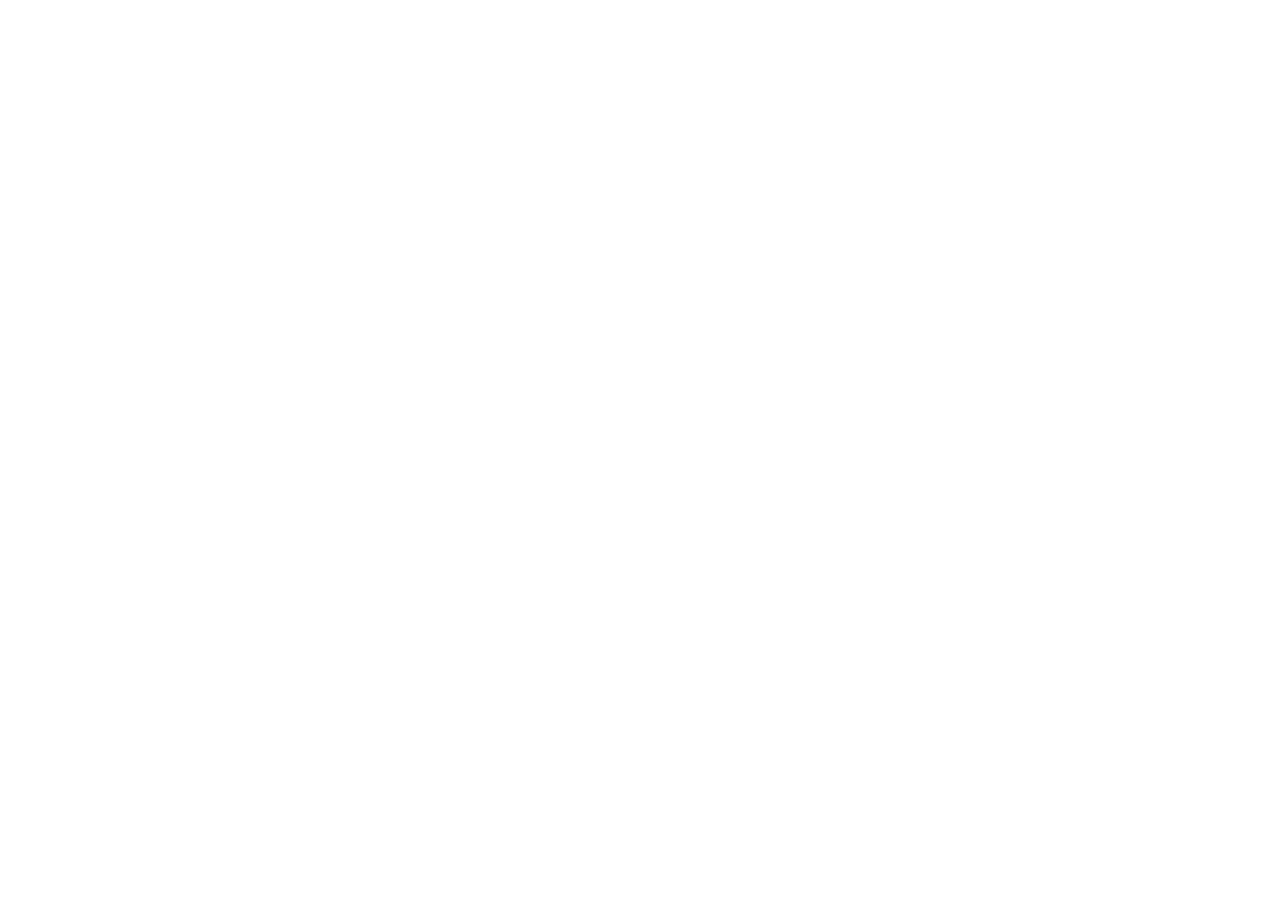
==== index.html @ 8e95334b "initial commit" ====
<!DOCTYPE html>
<html lang="en">
<head>
    <meta charset="UTF-8">
    <meta name="viewport" content="width=device-width, initial-scale=1.0">
    <title>Document</title>
</head>
<body>
    
</body>
</html>
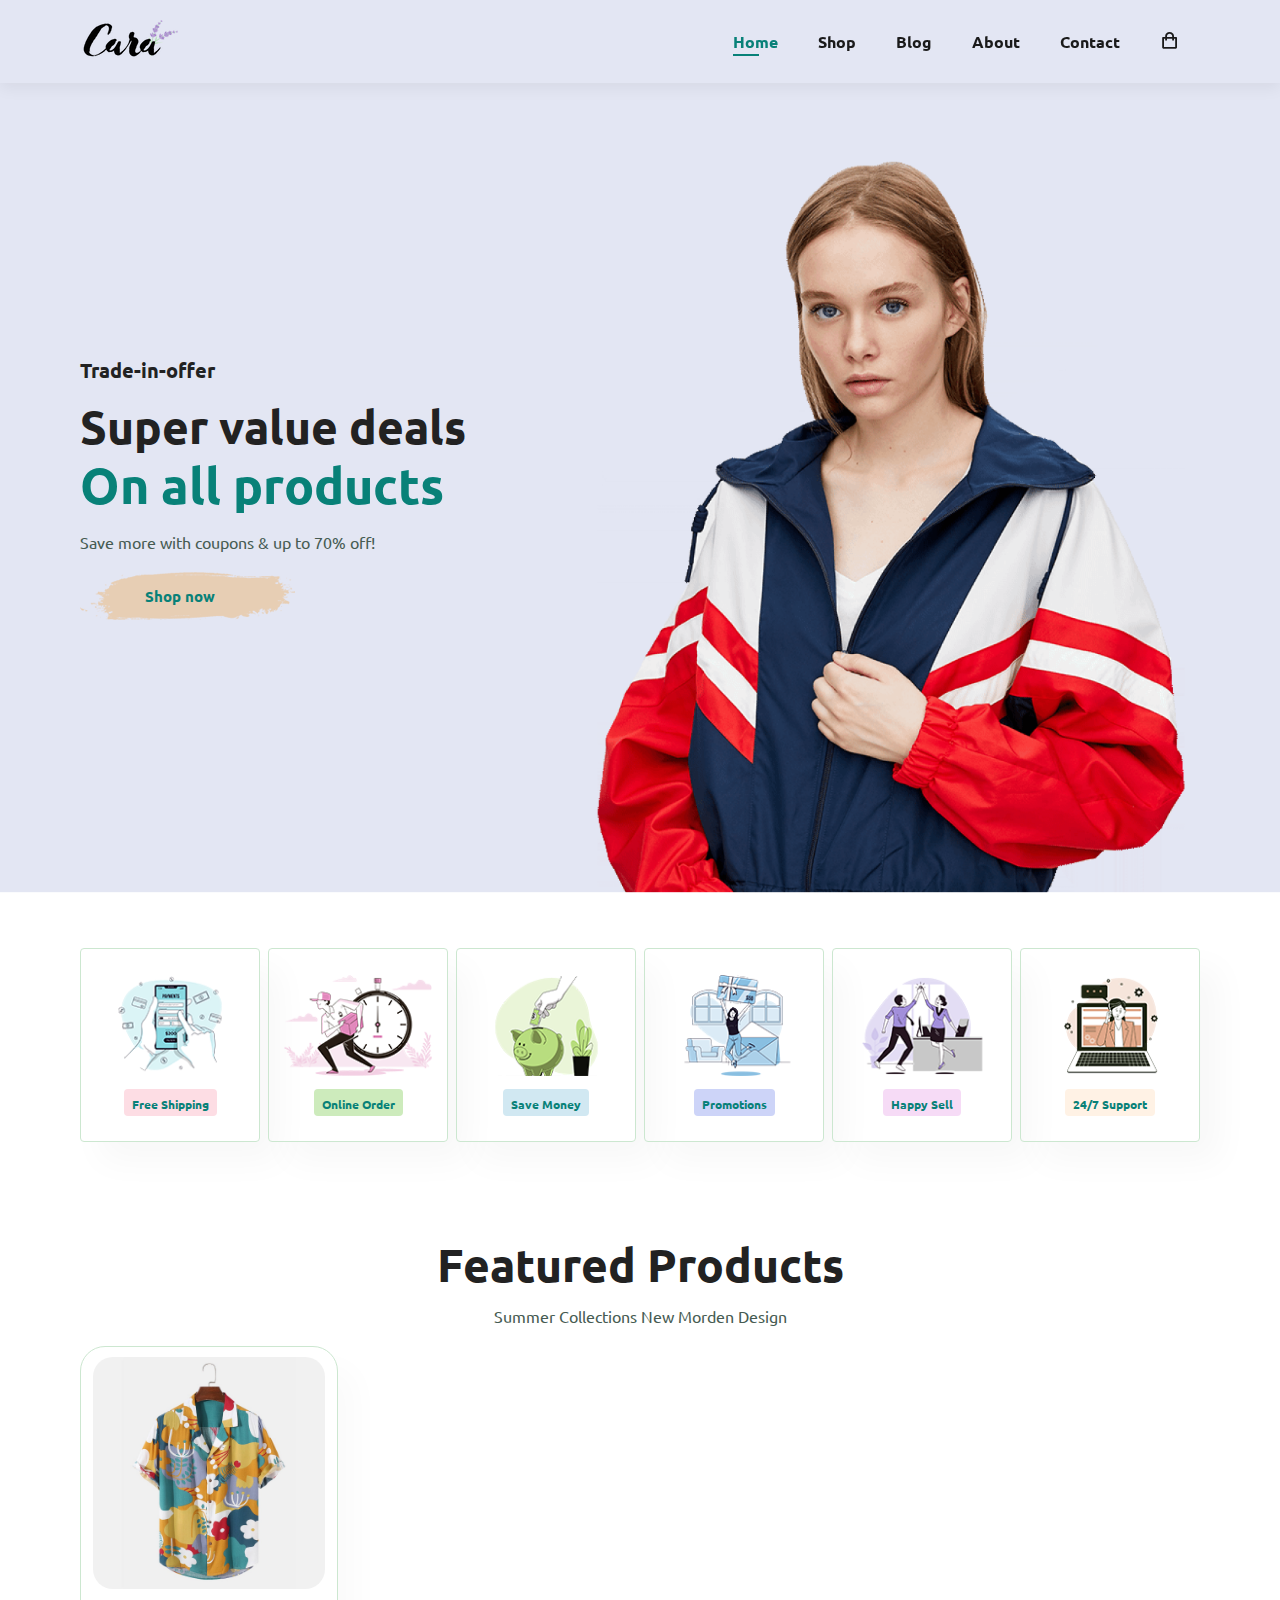
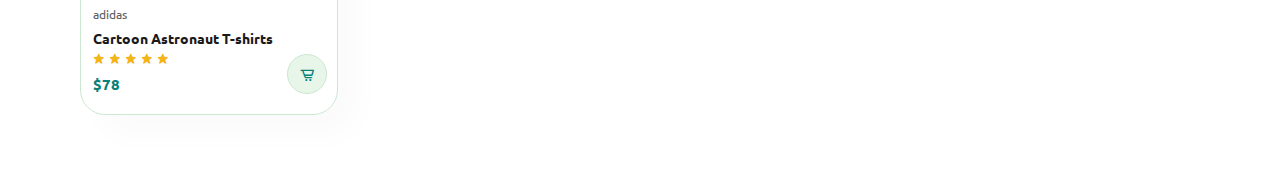
==== commit 7db30378: "new code" ====
--- a/index.html
+++ b/index.html
@@ -2,10 +2,98 @@
 <html lang="en">
 <head>
     <meta charset="UTF-8">
+    <meta http-equiv="X-UA-Compatible" content="IE-edge">
     <meta name="viewport" content="width=device-width, initial-scale=1.0">
-    <title>Document</title>
+    <title>Ecommerce Website</title>
+    <link rel="stylesheet" href="style.css">
+    <link href='https://unpkg.com/boxicons@2.1.4/css/boxicons.min.css' rel='stylesheet'>
+
 </head>
 <body>
+    <!-- ========== Start navbar Section ========== -->
+    <section id="header">
+        <a href="#"><img src="img/logo.png" alt="logo"></a>
+
+        <div>
+            <ul id="navbar">
+                <li><a class="active" href="index.html">Home</a></li>
+                <li><a href="shop.html">Shop</a></li>
+                <li><a href="blog.html">Blog</a></li>
+                <li><a href="about.html">About</a></li>
+                <li><a href="contact.html">Contact</a></li>
+                <li><a href="cart.html"><i class='bx bx-shopping-bag'></i></a></li>
+            </ul>
+        </div>
+    </section>
+    <!-- ========== End navbar Section ========== -->
+
+    <!-- ========== Start hero Section ========== -->
+    <section id="hero">
+        <h4>Trade-in-offer</h4>
+        <h2>Super value deals</h2>
+        <h1>On all products</h1>
+        <p>Save more with coupons & up to 70% off! </p>
+        <button>Shop now</button>
+    </section>
+    <!-- ========== End hero Section ========== -->
+
+    <!-- ========== Start feature Section ========== -->
+    <section id="feature" class="section-p1">
+            <div class="fe-box">
+                <img src="img/features/f1.png" alt="f1">
+                <h6>Free Shipping</h6>
+            </div>
+            <div class="fe-box">
+                <img src="img/features/f2.png" alt="f1">
+                <h6>Online Order</h6>
+            </div>
+            <div class="fe-box">
+                <img src="img/features/f3.png" alt="f1">
+                <h6>Save Money</h6>
+            </div>
+            <div class="fe-box">
+                <img src="img/features/f4.png" alt="f1">
+                <h6>Promotions</h6>
+            </div>
+            <div class="fe-box">
+                <img src="img/features/f5.png" alt="f1">
+                <h6>Happy Sell</h6>
+            </div>
+            <div class="fe-box">
+                <img src="img/features/f6.png" alt="f1">
+                <h6>24/7 Support</h6>
+            </div>
+    </section>
+    <!-- ========== End feature Section ========== -->
     
+    <!-- ========== Start product Section ========== -->
+    <section id="product1" class="section-p1">
+        <h2>Featured Products</h2>
+        <p>Summer Collections New Morden Design</p>
+        <div class="pro-container">
+            <div class="pro">
+                <img src="img/products/f1.jpg" alt="f1">
+                <div class="des">
+                    <span>adidas</span>
+                    <h5>Cartoon Astronaut T-shirts</h5>
+                    <div class="star">
+                        <i class='bx bxs-star' ></i>
+                        <i class='bx bxs-star' ></i>
+                        <i class='bx bxs-star' ></i>
+                        <i class='bx bxs-star' ></i>
+                        <i class='bx bxs-star' ></i>
+                    </div>
+                    <h4>$78</h4>
+                </div>
+                <a href="#"><i class='bx bx-cart-alt cart' ></i></a>
+            </div>
+        </div>
+    </section>
+    <!-- ========== End product Section ========== -->
+    
+    
+    
+    
+    <script src="script.js"></script>
 </body>
 </html>--- a/style.css
+++ b/style.css
@@ -0,0 +1,264 @@
+/* @import url('https://fonts.googleapis.com/css2?family=Inter:ital,opsz,wght@0,14..32,100..900;1,14..32,100..900&family=League+Spartan:wght@100..900&family=Montserrat:ital,wght@0,100..900;1,100..900&family=Poppins:ital,wght@0,100;0,200;0,300;0,400;0,500;0,600;0,700;0,800;0,900;1,100;1,200;1,300;1,400;1,500;1,600;1,700;1,800;1,900&display=swap'); */
+@import url('https://fonts.googleapis.com/css2?family=Inter:ital,opsz,wght@0,14..32,100..900;1,14..32,100..900&family=League+Spartan:wght@100..900&family=Montserrat:ital,wght@0,100..900;1,100..900&family=Poppins:ital,wght@0,100;0,200;0,300;0,400;0,500;0,600;0,700;0,800;0,900;1,100;1,200;1,300;1,400;1,500;1,600;1,700;1,800;1,900&family=Ubuntu:ital,wght@0,300;0,400;0,500;0,700;1,300;1,400;1,500;1,700&display=swap');
+*{
+    margin: 0;
+    padding: 0;
+    box-sizing: border-box;
+    font-family: 'Ubuntu',sans-serif;
+}
+h1{
+    font-size: 50px;
+    line-height: 64px;
+    color: #222;
+}
+h2{
+    font-size: 46px;
+    line-height: 54px;
+    color: #222;
+}
+h4{
+    font-size: 20px;
+    color: #222;
+}
+h6{
+    font-weight: 700;
+    font-size: 12px;
+}
+p{
+    font-size: 16px;
+    color: #465b52;
+    margin: 15px 0 20px 0;
+}
+.section-p1{
+    padding: 40px 80px;
+}
+.section-m1{
+    margin: 40px 0;
+}
+body{
+    width: 100%;
+}
+/***** header Section *****/ 
+#header{
+    display: flex;
+    align-items: center;
+    justify-content: space-between;
+    padding: 20px 80px;
+    background: #E3E6F3;
+    box-shadow: 0 5px 15px rgba(0,0,0,0.06);
+    z-index: 999;
+    position: sticky;
+    top: 0;
+    left: 0;
+}
+#navbar{
+    display: flex;
+    justify-content: center;
+    align-items: center;
+
+}
+#navbar li{
+    list-style: none;
+    padding: 0 20px;
+    position: relative;
+}
+#navbar li a{
+    text-decoration: none;
+    font-size: 16px;
+    font-weight: 600;
+    color: #1a1a1a;
+    transition: 0.3s ease;
+    -webkit-transition: 0.3s ease;
+    -moz-transition: 0.3s ease;
+    -ms-transition: 0.3s ease;
+    -o-transition: 0.3s ease;
+}
+#navbar li a i{
+    font-size: 20px;
+}
+#navbar li a:hover,
+#navbar li a.active {
+    color: #088178;
+}
+#navbar li a.active::after,
+#navbar li a:hover::after {
+    content: "";
+    width: 30%;
+    height: 2px;
+    background: #088178;
+    position: absolute;
+    bottom: -4px;
+    left: 20px;
+
+}
+
+ /***** End header Section *****/
+
+ /***** Home Section *****/ 
+#hero{
+    background-image: url("img/hero4.png");
+    height: 90vh;
+    width: 100%;
+    background-size: cover;
+    background-position: top 25% right 0;
+    padding: 0 80px;
+    display: flex;
+    flex-direction: column;
+    align-items: flex-start;
+    justify-content: center;
+}
+#hero h4{
+    padding-bottom: 15px;
+}
+#hero h1{
+    color: #088178;
+}
+#hero button{
+    background-image:url("img/button.png");
+    background-color: transparent;
+    color: #088178;
+    border: 0;
+    padding: 14px 80px 14px 65px;
+    background-repeat: no-repeat;
+    cursor: pointer;
+    font-weight: 700;
+    font-size: 15px;
+}
+
+#feature{
+    display: flex;
+    align-items: center;
+    justify-content: space-between;
+    flex-wrap: wrap;
+}
+
+#feature .fe-box{
+    width: 180px;
+    text-align: center;
+    padding: 25px 15px;
+    box-shadow: 20px 20px 34px rgba(0, 0, 0, 0.03);
+    border: 1px solid #cce7d0;
+    border-radius: 4px;
+    margin: 15px 0;
+    -webkit-border-radius: 4px;
+    -moz-border-radius: 4px;
+    -ms-border-radius: 4px;
+    -o-border-radius: 4px;
+}
+#feature .fe-box:hover{
+  transform: translateY(-5px);
+  box-shadow: 0 6px 12px rgba(0, 0, 0, 0.2);
+}
+#feature .fe-box img{
+    width: 100%;
+    margin-bottom: 10px;
+}
+#feature .fe-box h6{
+    display: inline-block;
+    padding: 9px 8px 6px 8px ;
+    line-height: 1;
+    border-radius: 4px;
+    color: #088178;
+    background-color: #fddde4;
+    -webkit-border-radius: 4px;
+    -moz-border-radius: 4px;
+    -ms-border-radius: 4px;
+    -o-border-radius: 4px;
+}
+#feature .fe-box:nth-child(2) h6{
+    background-color: #cdebbc;
+}
+#feature .fe-box:nth-child(3) h6{
+    background-color: #d1e8f2;
+}
+#feature .fe-box:nth-child(4) h6{
+    background-color: #cdd4f8;
+}
+#feature .fe-box:nth-child(5) h6{
+    background-color: #f6dbf6;
+}
+#feature .fe-box:nth-child(6) h6{
+    background-color: #fff2e5;
+}
+
+#product1{
+    text-align: center;
+}
+#product1 .pro{
+    width: 23%;
+    min-width: 250px;
+    padding: 10px 12px;
+    border: 1px solid #cce7d0;
+    border-radius: 25px;
+    cursor: pointer;
+    box-shadow: 20px 20px 30px rgba(0, 0, 0, 0.02) ;
+    margin: 15px 0;
+    -webkit-border-radius: 25px;
+    -moz-border-radius: 25px;
+    -ms-border-radius: 25px;
+    -o-border-radius: 25px;
+    transition: 0.2s ease;
+    -webkit-transition: 0.2s ease;
+    -moz-transition: 0.2s ease;
+    -ms-transition: 0.2s ease;
+    -o-transition: 0.2s ease;
+    position: relative;
+}
+#product1 .pro:hover{
+  transform: translateY(-5px);
+  box-shadow: 20px 20px 30px rgba(0, 0, 0, 0.2);
+}
+
+#product1 .pro img{
+    width: 100%;
+    border-radius: 20px;
+    -webkit-border-radius: 20px;
+    -moz-border-radius: 20px;
+    -ms-border-radius: 20px;
+    -o-border-radius: 20px;
+}
+#product1 .pro .des{
+    text-align: start;
+    padding: 10px 0;
+}
+#product1 .pro .des span{
+    color: #606063;
+    font-size: 12px;
+}
+#product1 .pro .des h5{
+    padding-top: 7px;
+    color: #1a1a1a;
+    font-size: 14px;
+}
+#product1 .pro .des i{
+    font-size: 12px;
+    color: rgba(243, 181, 25);
+}
+#product1 .pro .des h4{
+    padding-top: 7px;
+    font-size: 15px;
+    font-weight: 700;
+    color: #088178;
+}
+#product1 .pro .cart {
+    width: 40px;
+    height: 40px;
+    line-height: 40px;
+    border-radius: 50px;
+    background-color: #e8f6ea;
+    font-weight: 500;
+    color: #088178;
+    border: 1px solid #cce7d0;
+    position: absolute;
+    bottom: 20px;
+    right: 10px;
+    -webkit-border-radius: 50px;
+    -moz-border-radius: 50px;
+    -ms-border-radius: 50px;
+    -o-border-radius: 50px;
+}
+
+  /***** End Home Section *****/
+
+
+ 
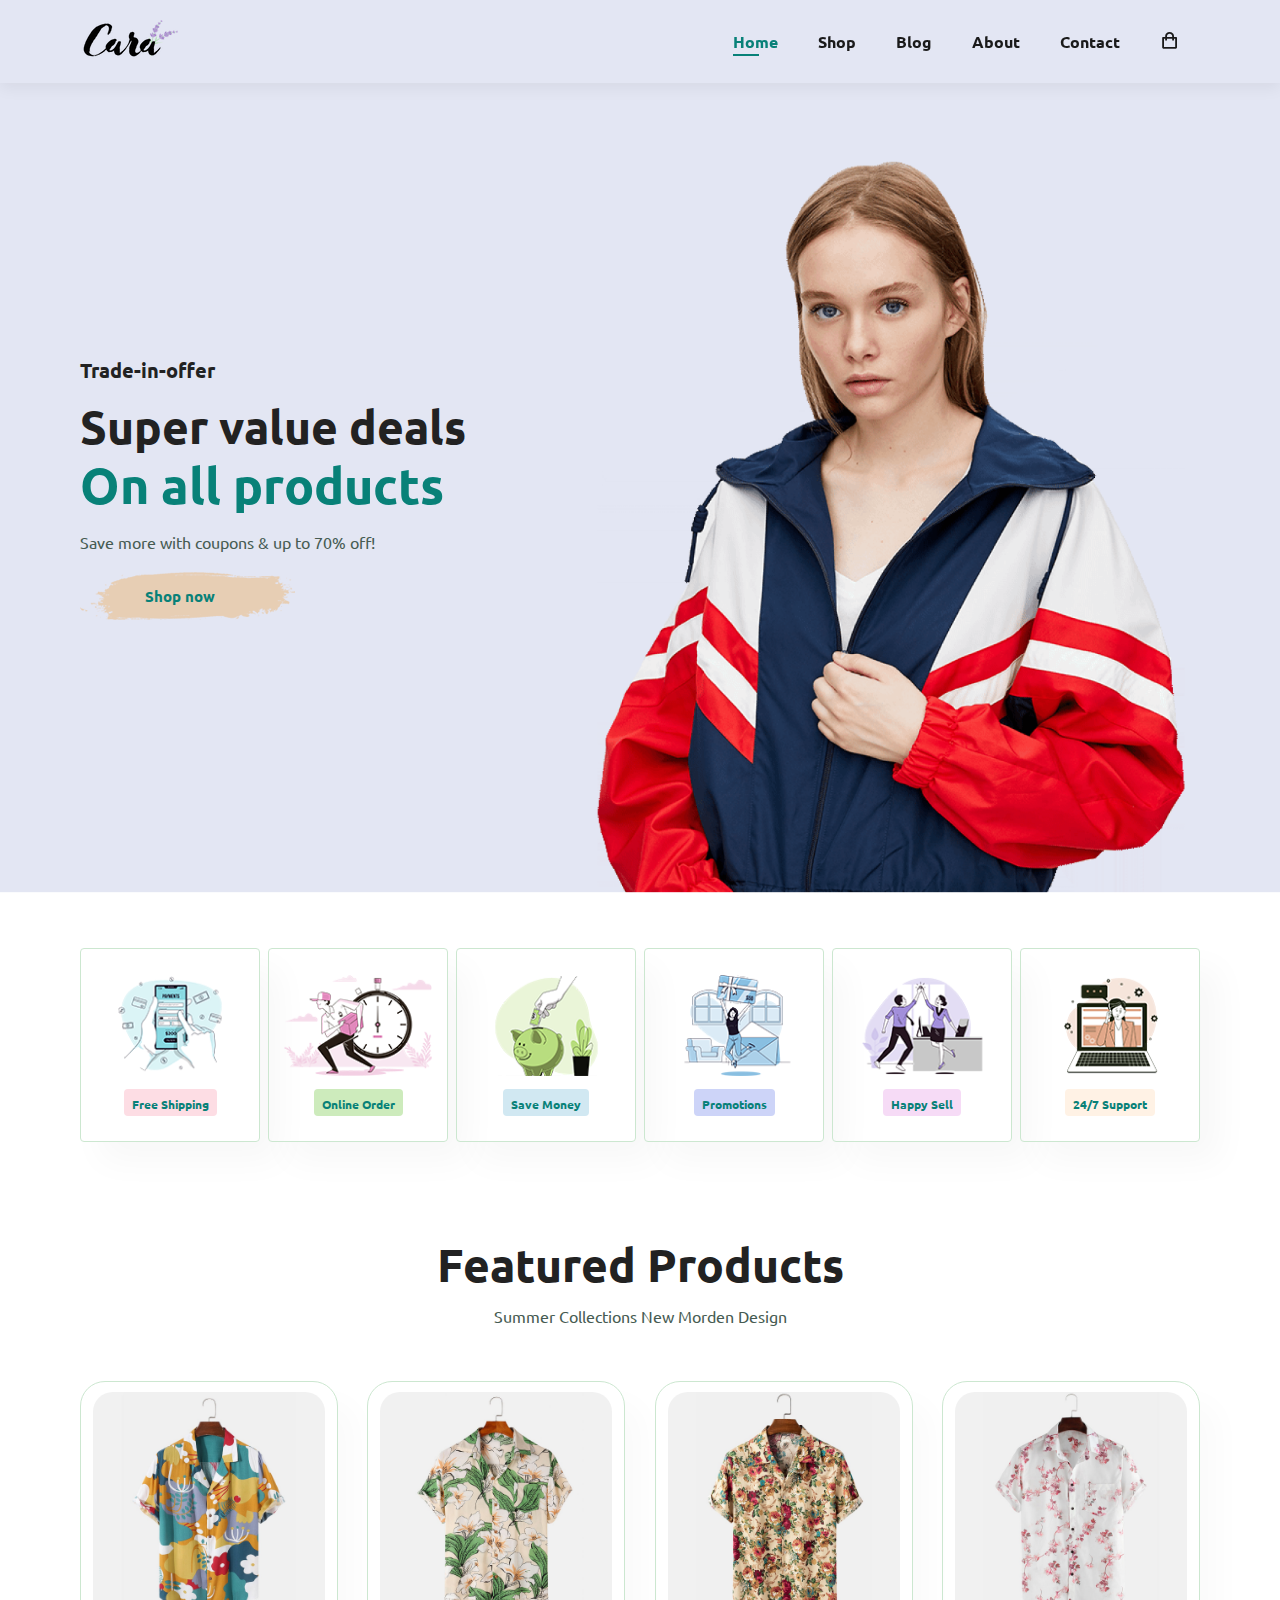
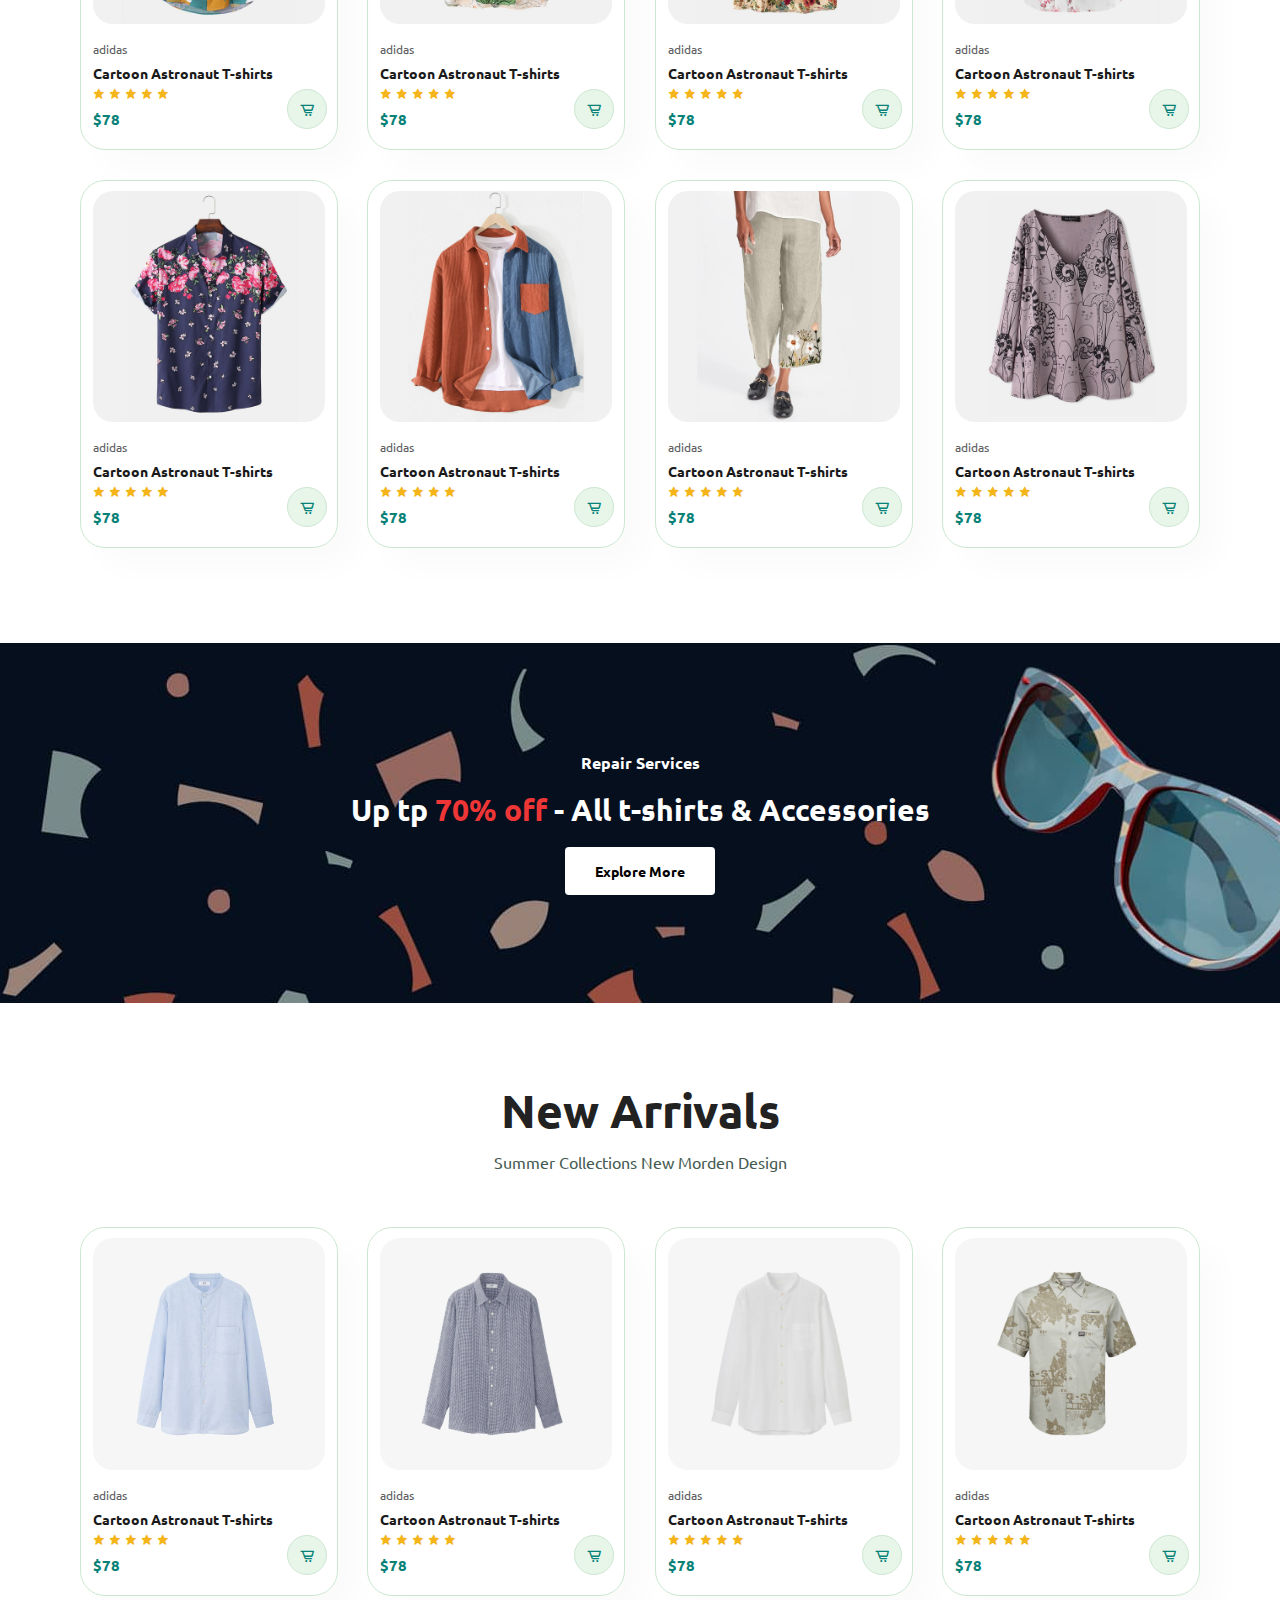
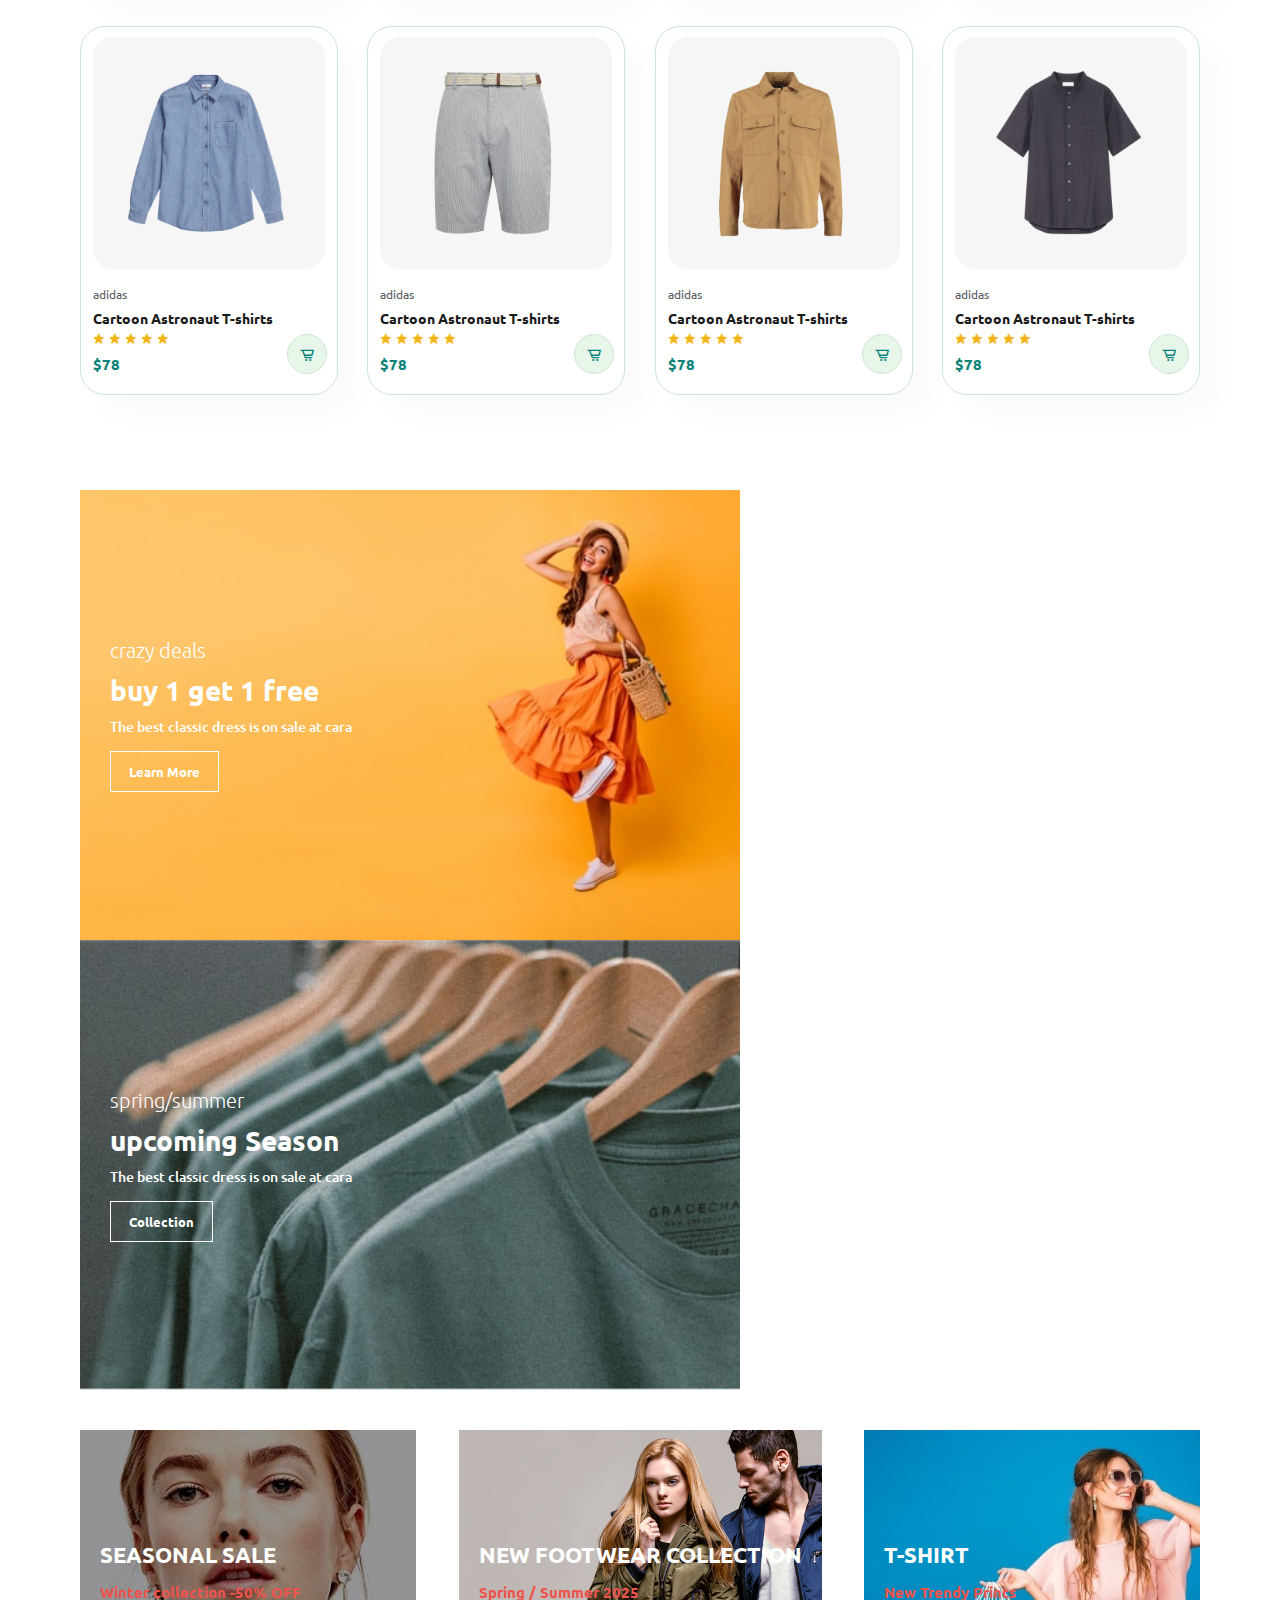
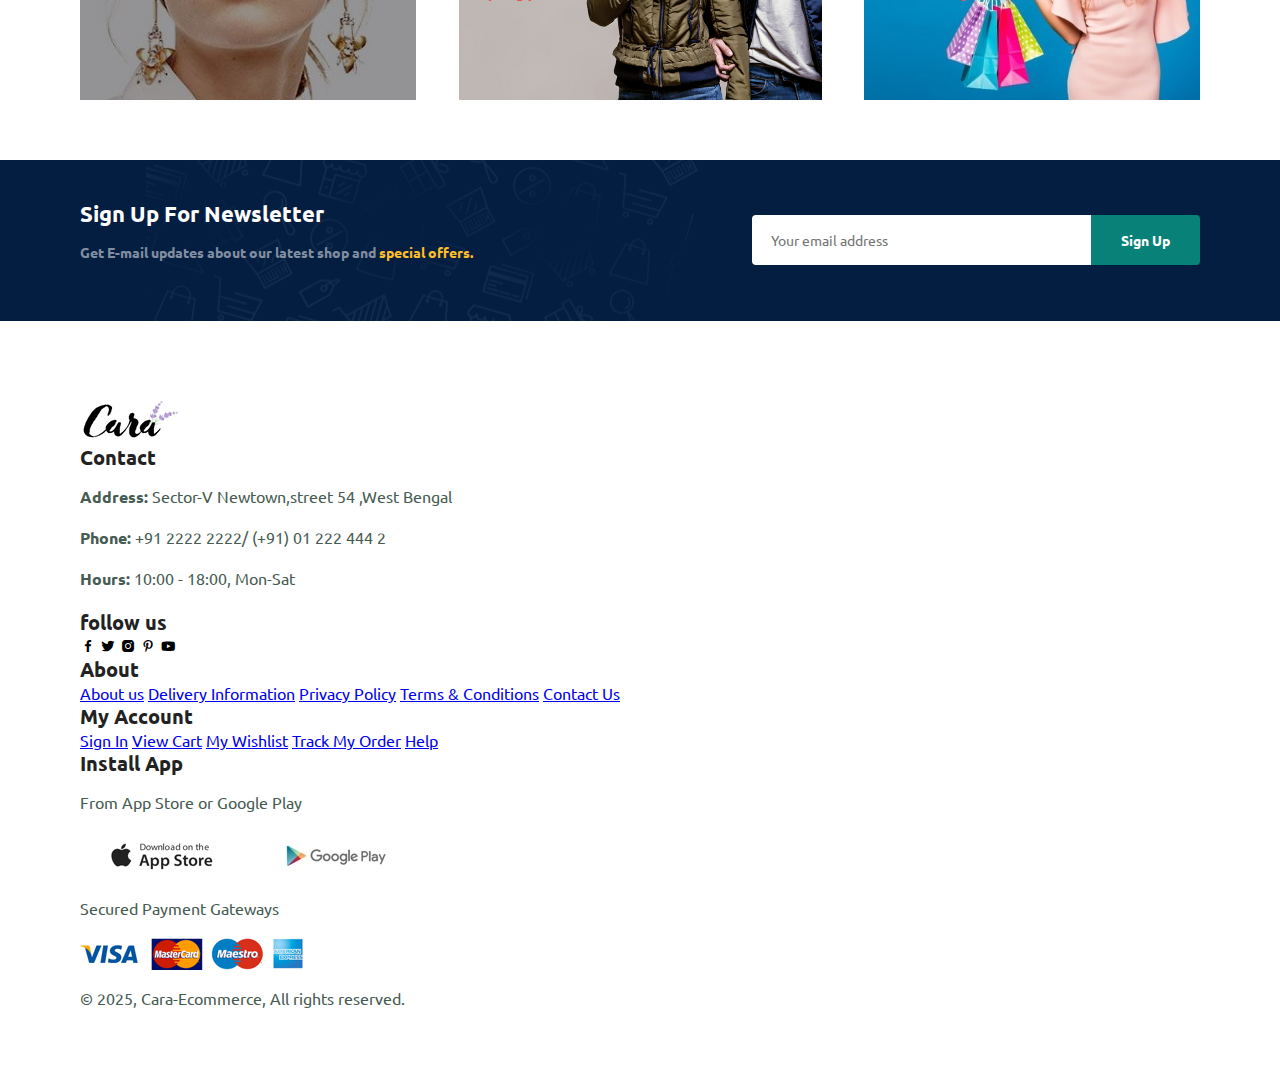
==== commit 67c45d9f: "new code" ====
--- a/index.html
+++ b/index.html
@@ -87,9 +87,388 @@
                 </div>
                 <a href="#"><i class='bx bx-cart-alt cart' ></i></a>
             </div>
+
+            <div class="pro">
+                <img src="img/products/f2.jpg" alt="f1">
+                <div class="des">
+                    <span>adidas</span>
+                    <h5>Cartoon Astronaut T-shirts</h5>
+                    <div class="star">
+                        <i class='bx bxs-star' ></i>
+                        <i class='bx bxs-star' ></i>
+                        <i class='bx bxs-star' ></i>
+                        <i class='bx bxs-star' ></i>
+                        <i class='bx bxs-star' ></i>
+                    </div>
+                    <h4>$78</h4>
+                </div>
+                <a href="#"><i class='bx bx-cart-alt cart' ></i></a>
+            </div>
+
+            <div class="pro">
+                <img src="img/products/f3.jpg" alt="f1">
+                <div class="des">
+                    <span>adidas</span>
+                    <h5>Cartoon Astronaut T-shirts</h5>
+                    <div class="star">
+                        <i class='bx bxs-star' ></i>
+                        <i class='bx bxs-star' ></i>
+                        <i class='bx bxs-star' ></i>
+                        <i class='bx bxs-star' ></i>
+                        <i class='bx bxs-star' ></i>
+                    </div>
+                    <h4>$78</h4>
+                </div>
+                <a href="#"><i class='bx bx-cart-alt cart' ></i></a>
+            </div>
+
+            <div class="pro">
+                <img src="img/products/f4.jpg" alt="f1">
+                <div class="des">
+                    <span>adidas</span>
+                    <h5>Cartoon Astronaut T-shirts</h5>
+                    <div class="star">
+                        <i class='bx bxs-star' ></i>
+                        <i class='bx bxs-star' ></i>
+                        <i class='bx bxs-star' ></i>
+                        <i class='bx bxs-star' ></i>
+                        <i class='bx bxs-star' ></i>
+                    </div>
+                    <h4>$78</h4>
+                </div>
+                <a href="#"><i class='bx bx-cart-alt cart' ></i></a>
+            </div>
+
+            <div class="pro">
+                <img src="img/products/f5.jpg" alt="f1">
+                <div class="des">
+                    <span>adidas</span>
+                    <h5>Cartoon Astronaut T-shirts</h5>
+                    <div class="star">
+                        <i class='bx bxs-star' ></i>
+                        <i class='bx bxs-star' ></i>
+                        <i class='bx bxs-star' ></i>
+                        <i class='bx bxs-star' ></i>
+                        <i class='bx bxs-star' ></i>
+                    </div>
+                    <h4>$78</h4>
+                </div>
+                <a href="#"><i class='bx bx-cart-alt cart' ></i></a>
+            </div>
+
+            <div class="pro">
+                <img src="img/products/f6.jpg" alt="f1">
+                <div class="des">
+                    <span>adidas</span>
+                    <h5>Cartoon Astronaut T-shirts</h5>
+                    <div class="star">
+                        <i class='bx bxs-star' ></i>
+                        <i class='bx bxs-star' ></i>
+                        <i class='bx bxs-star' ></i>
+                        <i class='bx bxs-star' ></i>
+                        <i class='bx bxs-star' ></i>
+                    </div>
+                    <h4>$78</h4>
+                </div>
+                <a href="#"><i class='bx bx-cart-alt cart' ></i></a>
+            </div>
+
+            <div class="pro">
+                <img src="img/products/f7.jpg" alt="f1">
+                <div class="des">
+                    <span>adidas</span>
+                    <h5>Cartoon Astronaut T-shirts</h5>
+                    <div class="star">
+                        <i class='bx bxs-star' ></i>
+                        <i class='bx bxs-star' ></i>
+                        <i class='bx bxs-star' ></i>
+                        <i class='bx bxs-star' ></i>
+                        <i class='bx bxs-star' ></i>
+                    </div>
+                    <h4>$78</h4>
+                </div>
+                <a href="#"><i class='bx bx-cart-alt cart' ></i></a>
+            </div>
+
+            <div class="pro">
+                <img src="img/products/f8.jpg" alt="f1">
+                <div class="des">
+                    <span>adidas</span>
+                    <h5>Cartoon Astronaut T-shirts</h5>
+                    <div class="star">
+                        <i class='bx bxs-star' ></i>
+                        <i class='bx bxs-star' ></i>
+                        <i class='bx bxs-star' ></i>
+                        <i class='bx bxs-star' ></i>
+                        <i class='bx bxs-star' ></i>
+                    </div>
+                    <h4>$78</h4>
+                </div>
+                <a href="#"><i class='bx bx-cart-alt cart' ></i></a>
+            </div>
         </div>
     </section>
     <!-- ========== End product Section ========== -->
+
+    <!-- ========== Start Banner Section ========== -->
+     <section id="banner" class="section-m1">
+        <h4>Repair Services</h4>
+        <h2>Up tp <span>70% off</span> - All t-shirts & Accessories</h2>
+        <button class="normal">Explore More</button>
+     </section>
+    <!-- ========== End Banner Section ========== -->
+
+    <!-- ========== Start  otherproduct Section ========== -->
+    <section id="product1" class="section-p1">
+        <h2>New Arrivals</h2>
+        <p>Summer Collections New Morden Design</p>
+        <div class="pro-container">
+            <div class="pro">
+                <img src="img/products/n1.jpg" alt="f1">
+                <div class="des">
+                    <span>adidas</span>
+                    <h5>Cartoon Astronaut T-shirts</h5>
+                    <div class="star">
+                        <i class='bx bxs-star' ></i>
+                        <i class='bx bxs-star' ></i>
+                        <i class='bx bxs-star' ></i>
+                        <i class='bx bxs-star' ></i>
+                        <i class='bx bxs-star' ></i>
+                    </div>
+                    <h4>$78</h4>
+                </div>
+                <a href="#"><i class='bx bx-cart-alt cart' ></i></a>
+            </div>
+
+            <div class="pro">
+                <img src="img/products/n2.jpg" alt="f1">
+                <div class="des">
+                    <span>adidas</span>
+                    <h5>Cartoon Astronaut T-shirts</h5>
+                    <div class="star">
+                        <i class='bx bxs-star' ></i>
+                        <i class='bx bxs-star' ></i>
+                        <i class='bx bxs-star' ></i>
+                        <i class='bx bxs-star' ></i>
+                        <i class='bx bxs-star' ></i>
+                    </div>
+                    <h4>$78</h4>
+                </div>
+                <a href="#"><i class='bx bx-cart-alt cart' ></i></a>
+            </div>
+
+            <div class="pro">
+                <img src="img/products/n3.jpg" alt="f1">
+                <div class="des">
+                    <span>adidas</span>
+                    <h5>Cartoon Astronaut T-shirts</h5>
+                    <div class="star">
+                        <i class='bx bxs-star' ></i>
+                        <i class='bx bxs-star' ></i>
+                        <i class='bx bxs-star' ></i>
+                        <i class='bx bxs-star' ></i>
+                        <i class='bx bxs-star' ></i>
+                    </div>
+                    <h4>$78</h4>
+                </div>
+                <a href="#"><i class='bx bx-cart-alt cart' ></i></a>
+            </div>
+
+            <div class="pro">
+                <img src="img/products/n4.jpg" alt="f1">
+                <div class="des">
+                    <span>adidas</span>
+                    <h5>Cartoon Astronaut T-shirts</h5>
+                    <div class="star">
+                        <i class='bx bxs-star' ></i>
+                        <i class='bx bxs-star' ></i>
+                        <i class='bx bxs-star' ></i>
+                        <i class='bx bxs-star' ></i>
+                        <i class='bx bxs-star' ></i>
+                    </div>
+                    <h4>$78</h4>
+                </div>
+                <a href="#"><i class='bx bx-cart-alt cart' ></i></a>
+            </div>
+
+            <div class="pro">
+                <img src="img/products/n5.jpg" alt="f1">
+                <div class="des">
+                    <span>adidas</span>
+                    <h5>Cartoon Astronaut T-shirts</h5>
+                    <div class="star">
+                        <i class='bx bxs-star' ></i>
+                        <i class='bx bxs-star' ></i>
+                        <i class='bx bxs-star' ></i>
+                        <i class='bx bxs-star' ></i>
+                        <i class='bx bxs-star' ></i>
+                    </div>
+                    <h4>$78</h4>
+                </div>
+                <a href="#"><i class='bx bx-cart-alt cart' ></i></a>
+            </div>
+
+            <div class="pro">
+                <img src="img/products/n6.jpg" alt="f1">
+                <div class="des">
+                    <span>adidas</span>
+                    <h5>Cartoon Astronaut T-shirts</h5>
+                    <div class="star">
+                        <i class='bx bxs-star' ></i>
+                        <i class='bx bxs-star' ></i>
+                        <i class='bx bxs-star' ></i>
+                        <i class='bx bxs-star' ></i>
+                        <i class='bx bxs-star' ></i>
+                    </div>
+                    <h4>$78</h4>
+                </div>
+                <a href="#"><i class='bx bx-cart-alt cart' ></i></a>
+            </div>
+
+            <div class="pro">
+                <img src="img/products/n7.jpg" alt="f1">
+                <div class="des">
+                    <span>adidas</span>
+                    <h5>Cartoon Astronaut T-shirts</h5>
+                    <div class="star">
+                        <i class='bx bxs-star' ></i>
+                        <i class='bx bxs-star' ></i>
+                        <i class='bx bxs-star' ></i>
+                        <i class='bx bxs-star' ></i>
+                        <i class='bx bxs-star' ></i>
+                    </div>
+                    <h4>$78</h4>
+                </div>
+                <a href="#"><i class='bx bx-cart-alt cart' ></i></a>
+            </div>
+
+            <div class="pro">
+                <img src="img/products/n8.jpg" alt="f1">
+                <div class="des">
+                    <span>adidas</span>
+                    <h5>Cartoon Astronaut T-shirts</h5>
+                    <div class="star">
+                        <i class='bx bxs-star' ></i>
+                        <i class='bx bxs-star' ></i>
+                        <i class='bx bxs-star' ></i>
+                        <i class='bx bxs-star' ></i>
+                        <i class='bx bxs-star' ></i>
+                    </div>
+                    <h4>$78</h4>
+                </div>
+                <a href="#"><i class='bx bx-cart-alt cart' ></i></a>
+            </div>
+        </div>
+    </section>
+    <!-- ========== End  otherproduct Section ========== -->
+
+    <!-- ========== Start second banner Section ========== -->
+    <section id="sm-banner" class="section-p1">
+        <div class="banner-box">
+            <h4>crazy deals</h4>
+            <h2>buy 1 get 1 free</h2>
+            <span>The best classic dress is on sale at cara</span>
+            <button class="white">Learn More</button>
+        </div>
+        <div class="banner-box banner-box2">
+            <h4>spring/summer</h4>
+            <h2>upcoming Season</h2>
+            <span>The best classic dress is on sale at cara</span>
+            <button class="white">Collection</button>
+        </div>
+    </section>
+    <!-- ========== End second banner Section ========== -->
+
+    <!-- ========== Start bannernext Section ========== -->
+    <section id="banner3">
+        <div class="banner-box">
+            <h2>SEASONAL SALE</h2>
+            <h3>Winter collection -50% OFF</h3>
+        </div>
+        <div class="banner-box banner-box2">
+            <h2>NEW FOOTWEAR COLLECTION</h2>
+            <h3>Spring / Summer 2025</h3>
+        </div>
+        <div class="banner-box banner-box3">
+            <h2>T-SHIRT</h2>
+            <h3>New Trendy Prints</h3>
+        </div>
+    </section>
+    <!-- ========== End bannernext Section ========== -->
+
+    <!-- ========== Start newsletter Section ========== -->
+    <section id="newsletter" class="section-p1 section-m1">
+        <div class="newstext">
+            <h4>Sign Up For Newsletter</h4>
+            <p>Get E-mail updates about our latest shop and <span>special offers.</span></p>
+        </div>
+        <div class="form">
+            <input type="text" placeholder="Your email address">
+            <button class="normal">Sign Up</button>
+        </div>
+    </section>
+    <!-- ========== End newsletter Section ========== -->
+
+    <!-- ========== Start footer Section ========== -->
+    <footer class="section-p1">
+        <div class="col">
+            <img src="img/logo.png" alt="logo">
+            <h4>Contact</h4>
+            <p><strong>Address:</strong> Sector-V Newtown,street 54 ,West Bengal</p>
+            <p><strong>Phone:</strong> +91 2222 2222/ (+91) 01 222 444 2</p>
+            <p><strong>Hours:</strong> 10:00 - 18:00, Mon-Sat</p>
+            <div class="follow">
+                <h4>follow us</h4>
+                <div class="icon">
+                    <i class='bx bxl-facebook'></i>
+                    <i class='bx bxl-twitter'></i>
+                    <i class='bx bxl-instagram-alt'></i>
+                    <i class='bx bxl-pinterest-alt'></i>
+                    <i class='bx bxl-youtube'></i>
+                </div>
+            </div>
+        </div>
+
+        <div class="col">
+            <h4>About</h4>
+            <a href="#">About us</a>
+            <a href="#">Delivery Information</a>
+            <a href="#">Privacy Policy</a>
+            <a href="#">Terms & Conditions</a>
+            <a href="#">Contact Us</a>
+        </div>
+
+        <div class="col">
+            <h4>My Account</h4>
+            <a href="#">Sign In</a>
+            <a href="#">View Cart</a>
+            <a href="#">My Wishlist</a>
+            <a href="#">Track My Order</a>
+            <a href="#">Help</a>
+        </div>
+
+        <div class="col install">
+            <h4>Install App</h4>
+            <p>From App Store or Google Play</p>
+            <div class="row">
+                <img src="img/pay/app.jpg" alt="playstore">
+                <img src="img/pay/play.jpg" alt="playstore">
+            </div>
+            <p>Secured Payment Gateways</p>
+            <img src="img/pay/pay.png" alt="pay">
+        </div>
+        <div class="copyright">
+            <p>&copy; 2025, Cara-Ecommerce, All rights reserved.</p>
+        </div>
+    </footer>
+    <!-- ========== End footer Section ========== -->
+    
+    
+    
+    
+    
+    
+
     
     
     
--- a/style.css
+++ b/style.css
@@ -34,6 +34,41 @@
 }
 .section-m1{
     margin: 40px 0;
+}
+button.normal{
+    font-size: 14px;
+    font-weight: 600;
+    padding: 15px 30px;
+    color: #000;
+    background-color: #fff;
+    border-radius: 4px;
+    cursor: pointer;
+    border: none;
+    outline: none;
+    transition: 0.2s;
+    -webkit-border-radius: 4px;
+    -moz-border-radius: 4px;
+    -ms-border-radius: 4px;
+    -o-border-radius: 4px;
+    -webkit-transition: 0.2s;
+    -moz-transition: 0.2s;
+    -ms-transition: 0.2s;
+    -o-transition: 0.2s;
+}
+button.white{
+    font-size: 13px;
+    font-weight: 600;
+    padding: 11px 18px;
+    color: #fff;
+    background-color: transparent;;
+    cursor: pointer;
+    border: 1px solid #fff;
+    outline: none;
+    transition: 0.2s;
+    -webkit-transition: 0.2s;
+    -moz-transition: 0.2s;
+    -ms-transition: 0.2s;
+    -o-transition: 0.2s;
 }
 body{
     width: 100%;
@@ -183,6 +218,13 @@
 
 #product1{
     text-align: center;
+}
+#product1 .pro-container{
+    display: flex;
+    justify-content: space-between;
+    padding-top: 20px;
+    flex-wrap: wrap;
+    align-items: center;
 }
 #product1 .pro{
     width: 23%;
@@ -258,6 +300,159 @@
     -o-border-radius: 50px;
 }
 
+#banner{
+    display: flex;
+    flex-direction: column;
+    justify-content: center;
+    align-items: center;
+    text-align: center;
+    background-image: url("img/banner/b2.jpg");
+    width: 100%;
+    height: 40vh;
+    background-size: cover;
+    background-position: center;
+}
+#banner h4{
+    color: #fff;
+    font-size: 16px;
+}
+#banner h2{
+    color: #fff;
+    font-size: 30px;
+    padding: 10px 0;
+}
+#banner h2 span{
+    color: #ef3636;
+}
+#banner button:hover{
+    background-color: #088178;
+    columns: #fff;
+}
+#sm-banner{
+    display: flex;
+    justify-content: space-between;
+    flex-wrap: wrap;
+}
+#sm-banner .banner-box{
+    display: flex;
+    flex-direction: column;
+    justify-content: center;
+    align-items: flex-start;
+    background-image: url("img/banner/b17.jpg");
+    min-width: 660px;
+    height: 50vh;
+    background-size: cover;
+    background-position: center;
+    padding: 30px;
+}
+#sm-banner .banner-box2{
+    background-image: url("img/banner/b10.jpg");
+}
+#sm-banner h4{
+    color: #fff;
+    font-size: 20px;
+    font-weight: 300;
+}
+#sm-banner h2{
+    color: #fff;
+    font-size: 28px;
+    font-weight: 800;
+}
+#sm-banner span{
+    color: #fff;
+    font-size: 14px;
+    font-weight: 500;
+    padding-bottom: 15px;
+}
+#sm-banner .banner-box:hover button{
+    background: #088178;
+    border: 1px solid #088178;
+}
+#banner3{
+    display: flex;
+    justify-content: space-between;
+    flex-wrap: wrap;
+    padding: 0 80px;
+}
+#banner3 .banner-box{
+    display: flex;
+    flex-direction: column;
+    justify-content: center;
+    align-items: flex-start;
+    background-image: url("img/banner/b7.jpg");
+    min-width: 30%;
+    height: 30vh;
+    background-size: cover;
+    background-position: center;
+    padding: 20px;
+    margin-bottom: 20px;
+}
+#banner3 .banner-box2{
+    background-image: url("img/banner/b4.jpg");
+}
+#banner3 .banner-box3{
+    background-image: url("img/banner/b18.jpg");
+}
+#banner3 h2{
+    color: #fff;
+    font-weight: 900;
+    font-size: 22px;
+}
+#banner3 h3{
+    color: #ec544e;
+    font-weight: 800;
+    font-size: 15px;
+}
+
+#newsletter{
+    display: flex;
+    justify-content: space-between;
+    flex-wrap: wrap;
+    align-items: center;
+    background-image: url("img/banner/b14.png");
+    background-repeat: no-repeat;
+    background-position: 20% 30%;
+    background-color: #041e42;
+}
+#newsletter h4{
+    font-size: 22px;
+    font-weight: 700;
+    color: #fff;
+}
+#newsletter p{
+    font-size: 14px;
+    font-weight: 600;
+    color: #818ea0;
+}
+#newsletter p span{
+    color: #ffbd27;
+}
+#newsletter .form{
+    display: flex;
+    width: 40%;
+}
+#newsletter input{
+    height: 3.125rem;
+    padding: 0 1.25em;
+    font-size: 14px;
+    width: 100%;
+    border: 1px solid transparent;
+    border-radius: 4px;
+    -webkit-border-radius: 4px;
+    -moz-border-radius: 4px;
+    -ms-border-radius: 4px;
+    -o-border-radius: 4px;
+    outline: none;
+    border-top-right-radius: 0;
+    border-bottom-right-radius: 0;
+}
+#newsletter button{
+    background-color: #088178;
+    color: #fff;
+    white-space: nowrap;
+    border-top-left-radius: 0;
+    border-bottom-left-radius: 0;
+}
   /***** End Home Section *****/
 
 
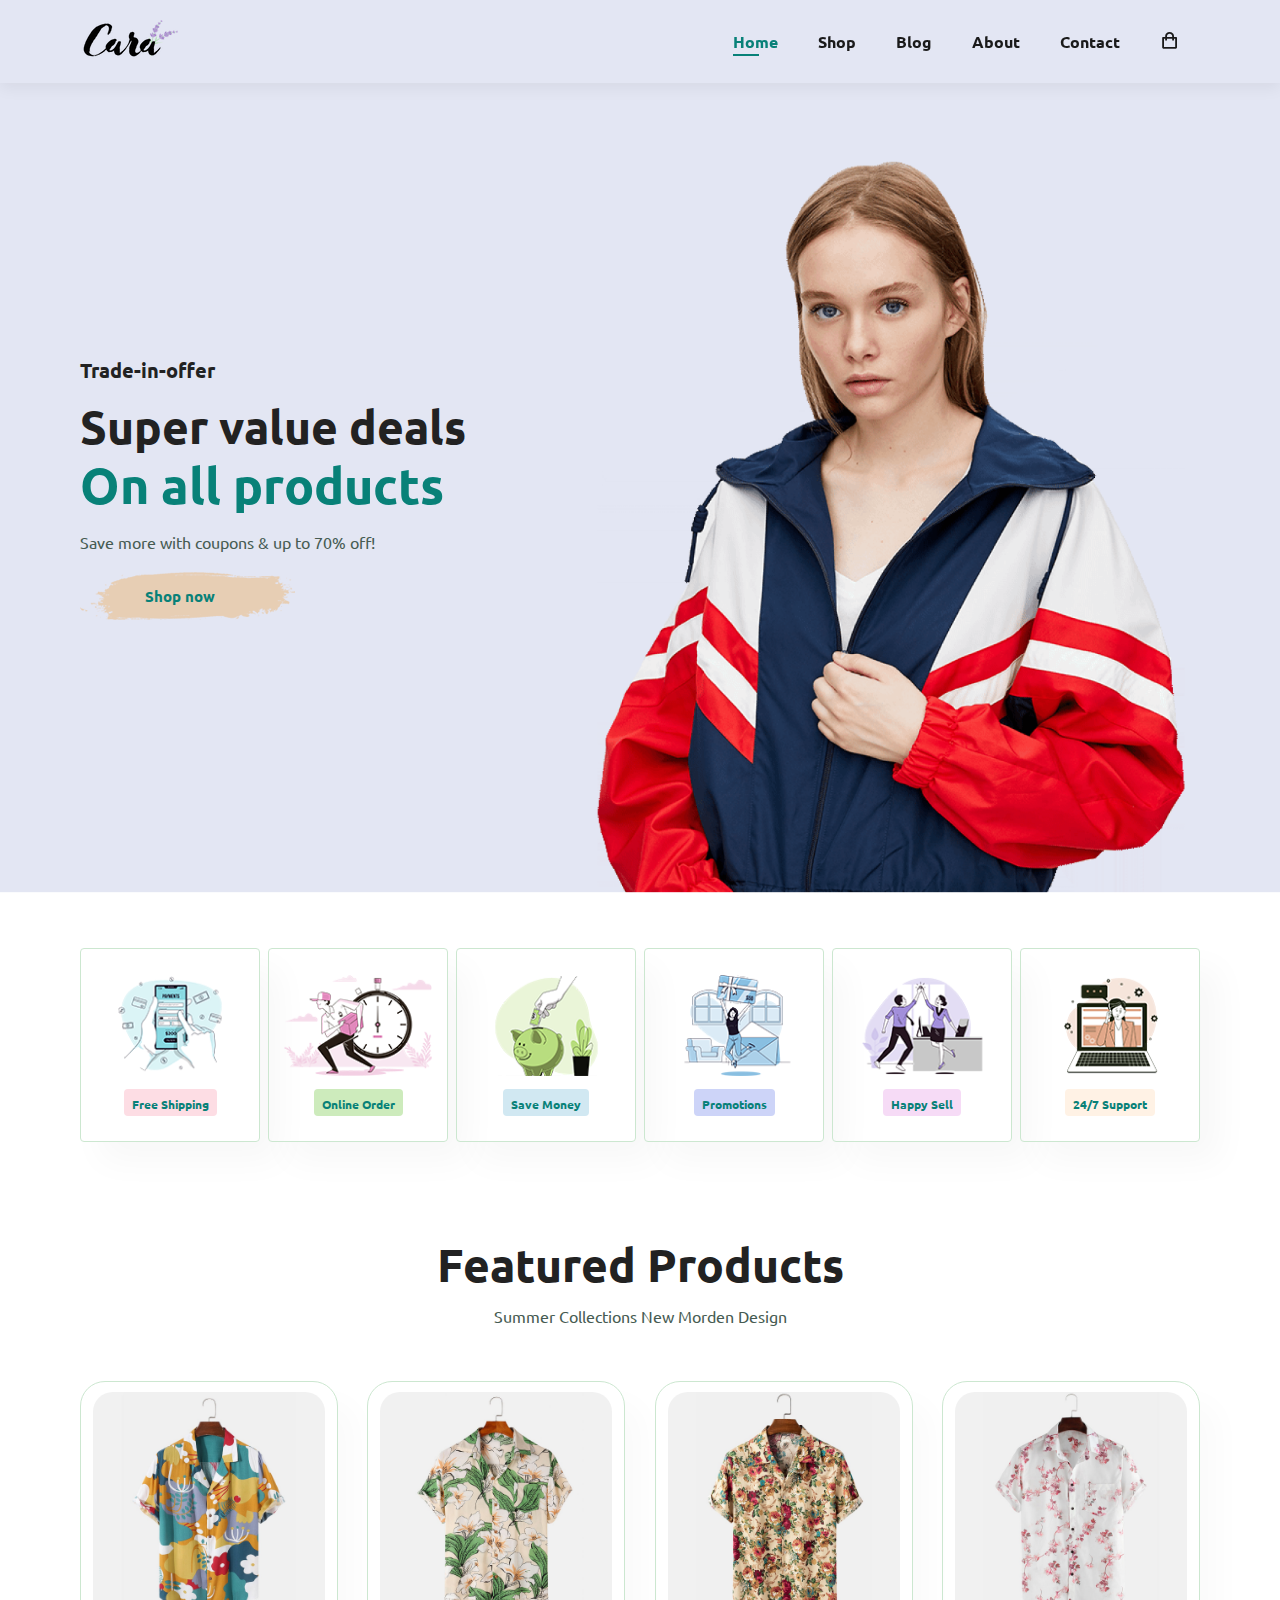
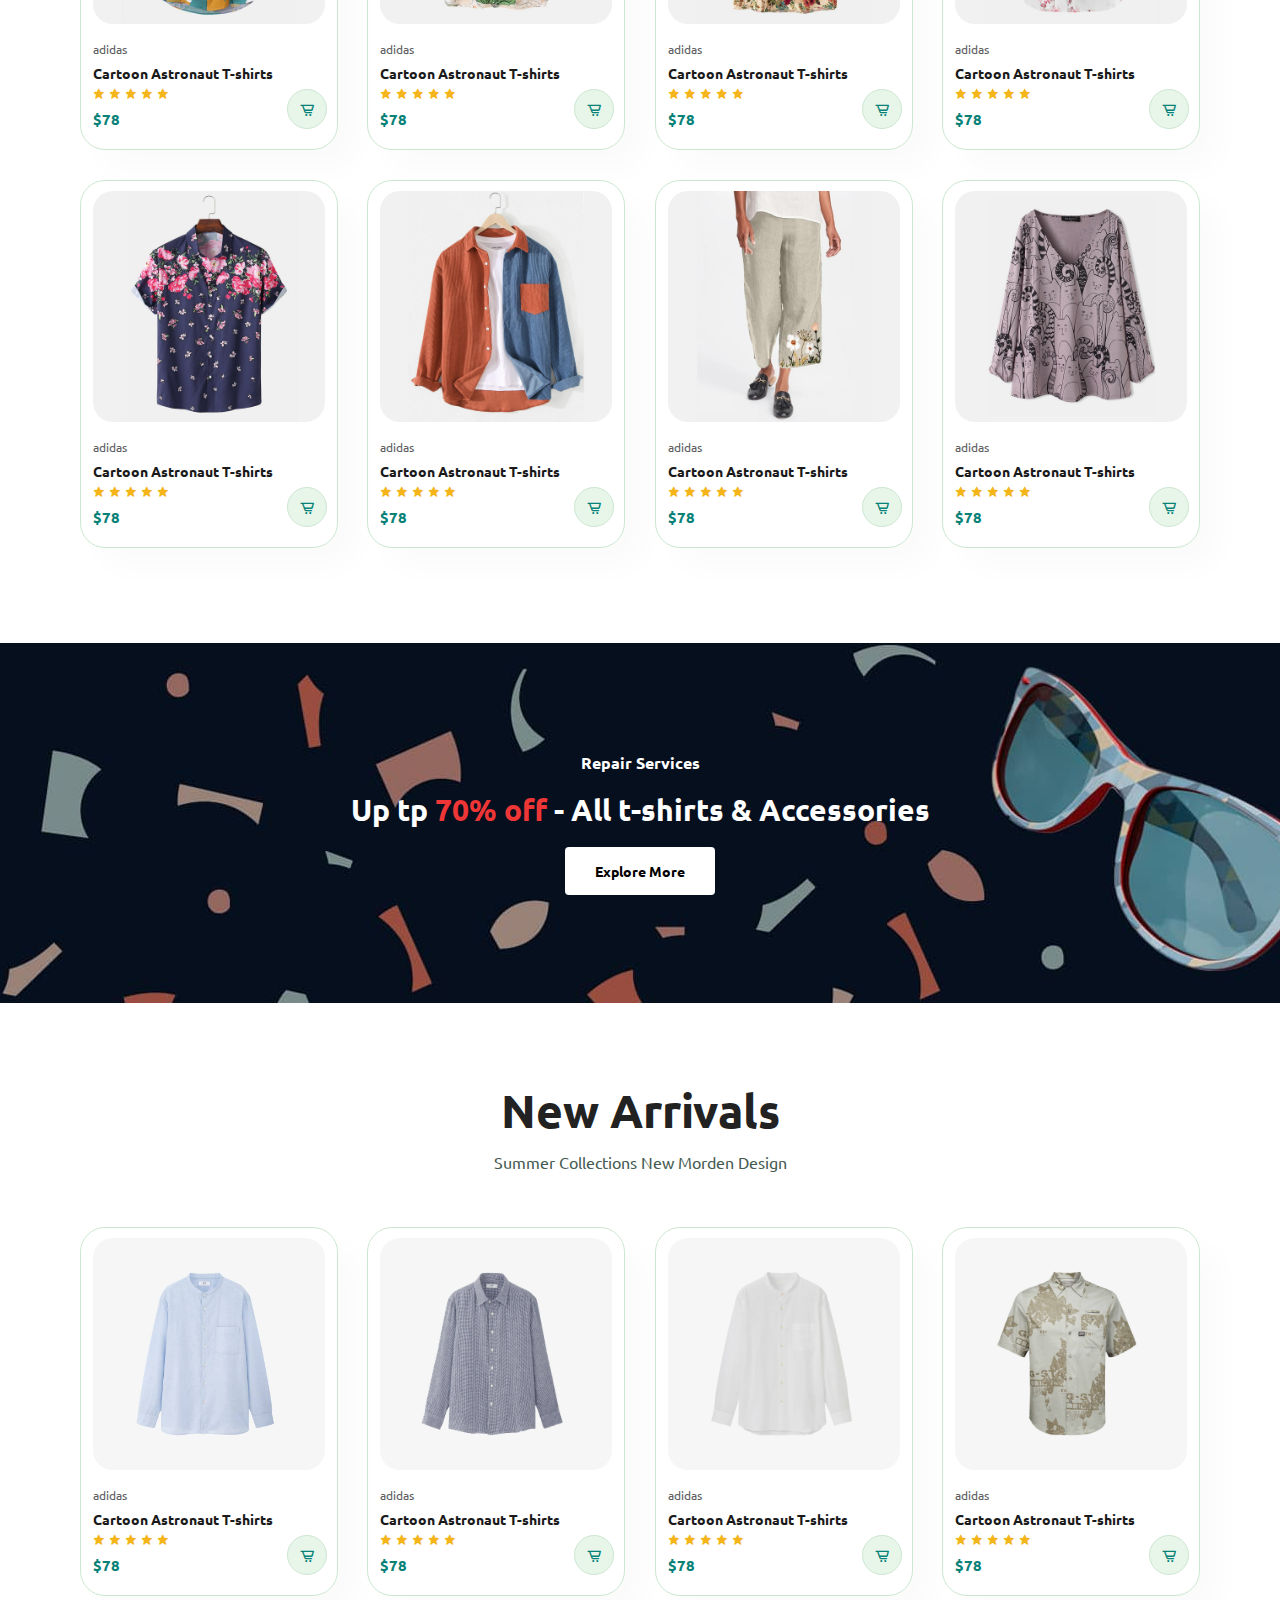
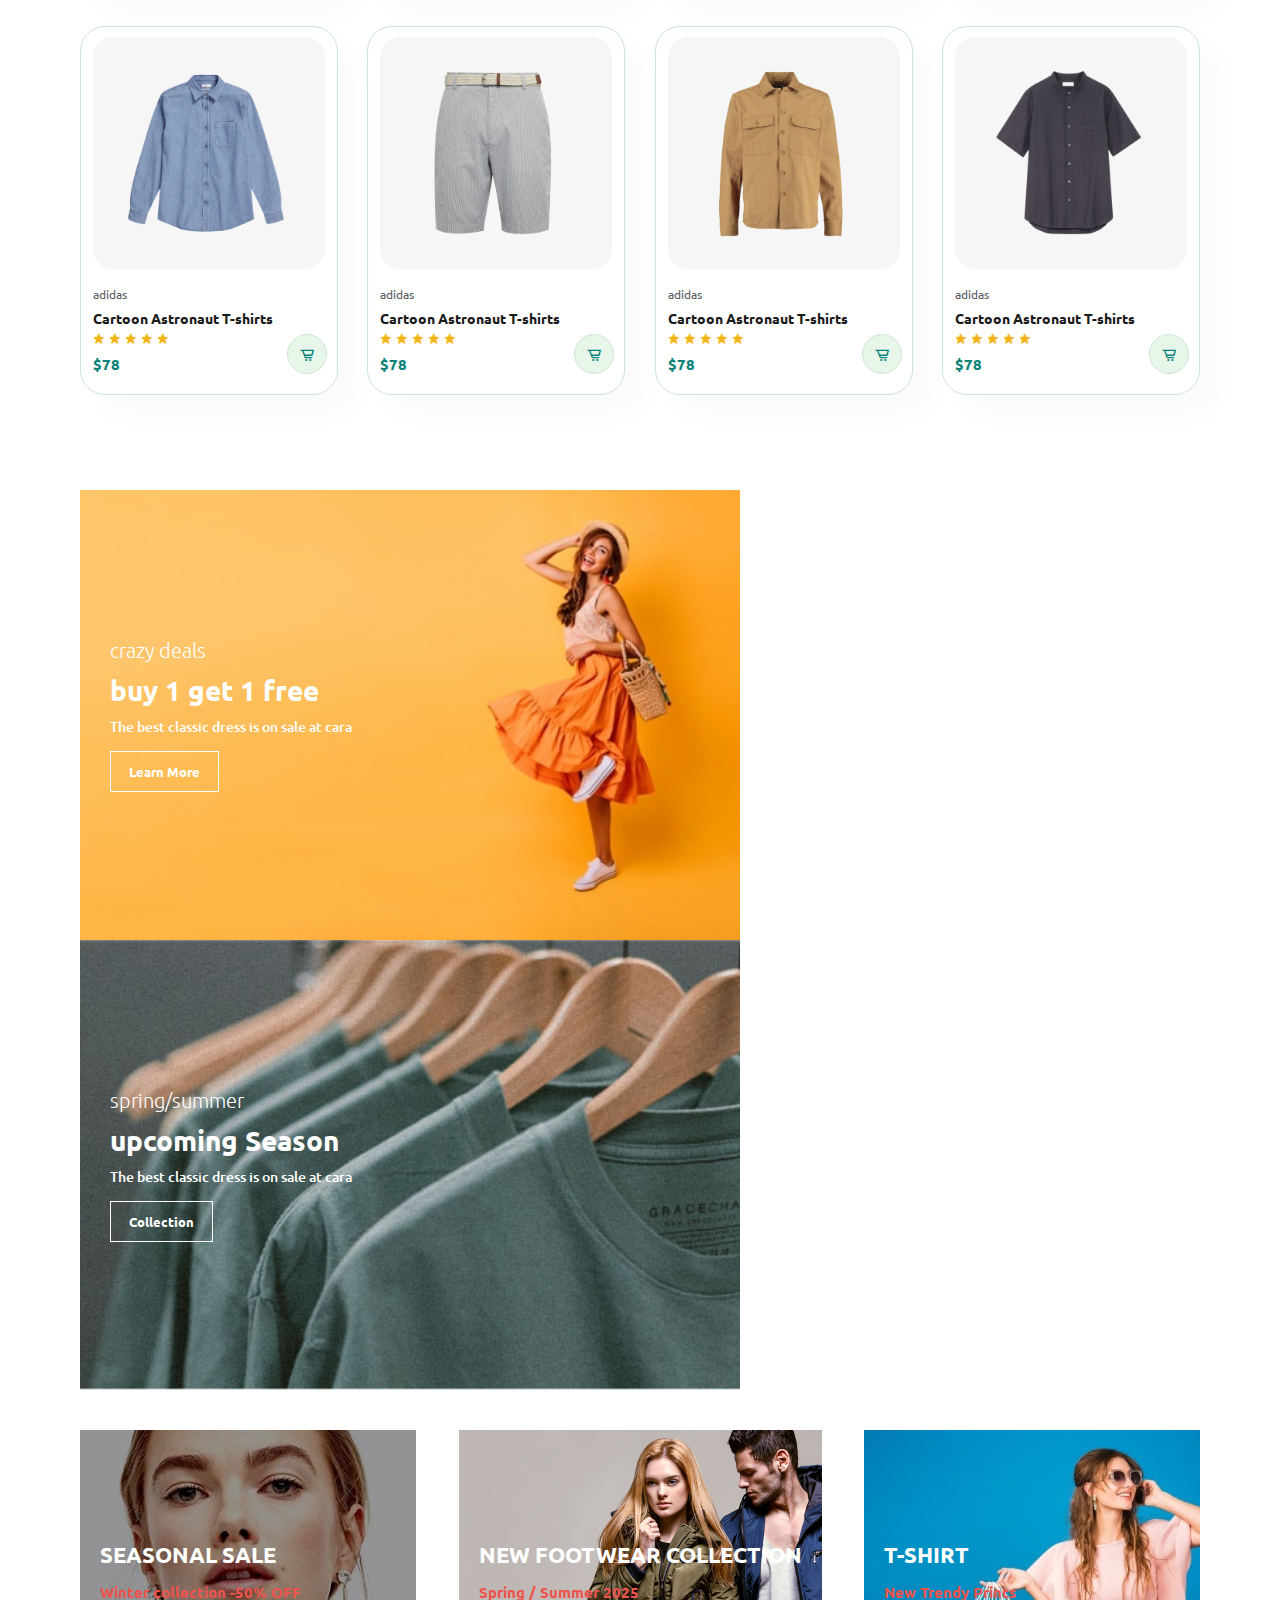
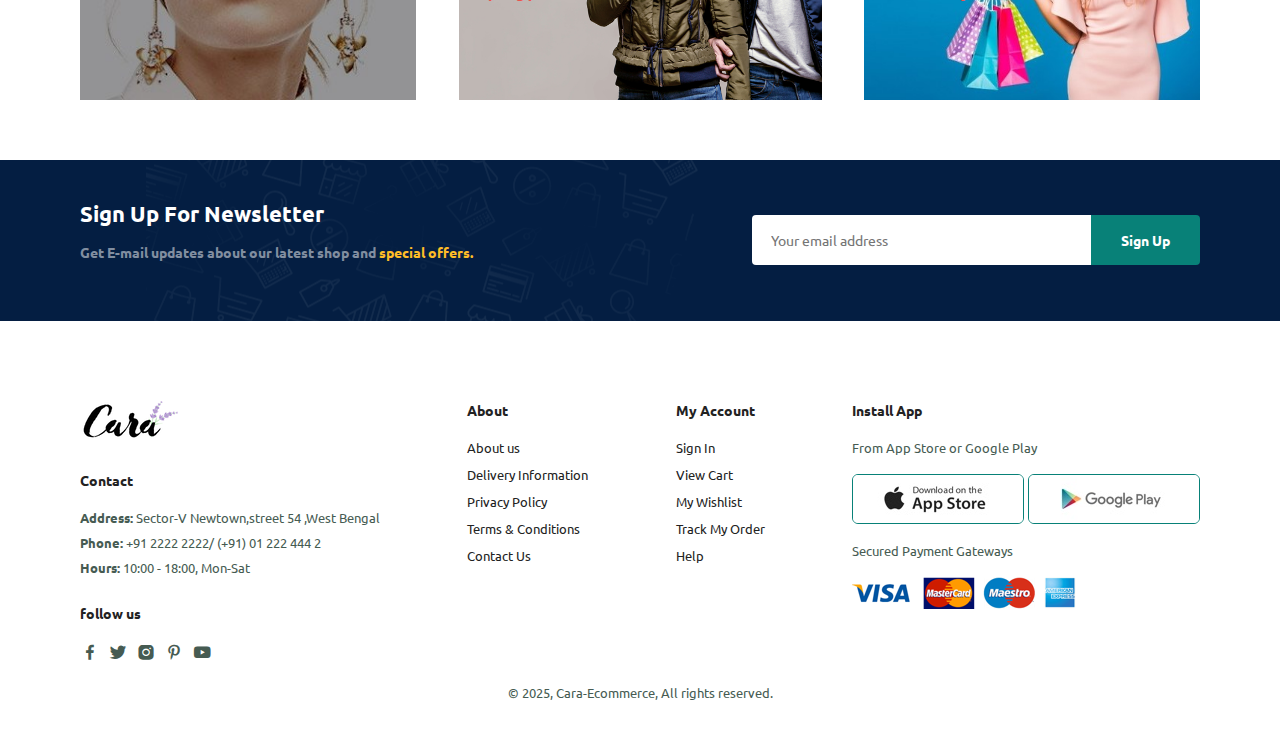
==== commit 43c228c5: "new code" ====
--- a/index.html
+++ b/index.html
@@ -412,7 +412,7 @@
     <!-- ========== Start footer Section ========== -->
     <footer class="section-p1">
         <div class="col">
-            <img src="img/logo.png" alt="logo">
+            <img class="logo" src="img/logo.png" alt="logo">
             <h4>Contact</h4>
             <p><strong>Address:</strong> Sector-V Newtown,street 54 ,West Bengal</p>
             <p><strong>Phone:</strong> +91 2222 2222/ (+91) 01 222 444 2</p>
--- a/style.css
+++ b/style.css
@@ -453,6 +453,63 @@
     border-top-left-radius: 0;
     border-bottom-left-radius: 0;
 }
+
+footer{
+    display: flex;
+    flex-wrap: wrap;
+    justify-content: space-between;
+}
+footer .col{
+    display: flex;
+    flex-direction: column;
+    align-items: flex-start;
+    margin-bottom: 20px;
+}
+footer .logo{
+    margin-bottom: 30px;
+}
+footer h4{
+    font-size: 14px;
+    padding-bottom: 20px;
+}
+footer p{
+    font-size: 13px;
+    margin: 0 0 8px 0;
+}
+footer a{
+    font-size: 13px;
+    text-decoration: none;
+    color: #222;
+    margin-bottom: 10px;
+}
+footer .follow{
+    margin-top: 20px;
+}
+footer .follow i{
+    color: #465b52;
+    padding-right: 4px;
+    cursor: pointer;
+    font-size: 20px;
+}
+footer .install .row img{
+    border: 1px solid #088178;
+    border-radius: 6px;
+    -webkit-border-radius: 6px;
+    -moz-border-radius: 6px;
+    -ms-border-radius: 6px;
+    -o-border-radius: 6px;
+}
+footer .install img{
+    margin: 10px 0 15px 0;
+}
+footer .follow i:hover,
+footer a:hover{
+    color: #088178;
+}
+footer .copyright{
+    width: 100%;
+    text-align: center;
+}
   /***** End Home Section *****/
 
 
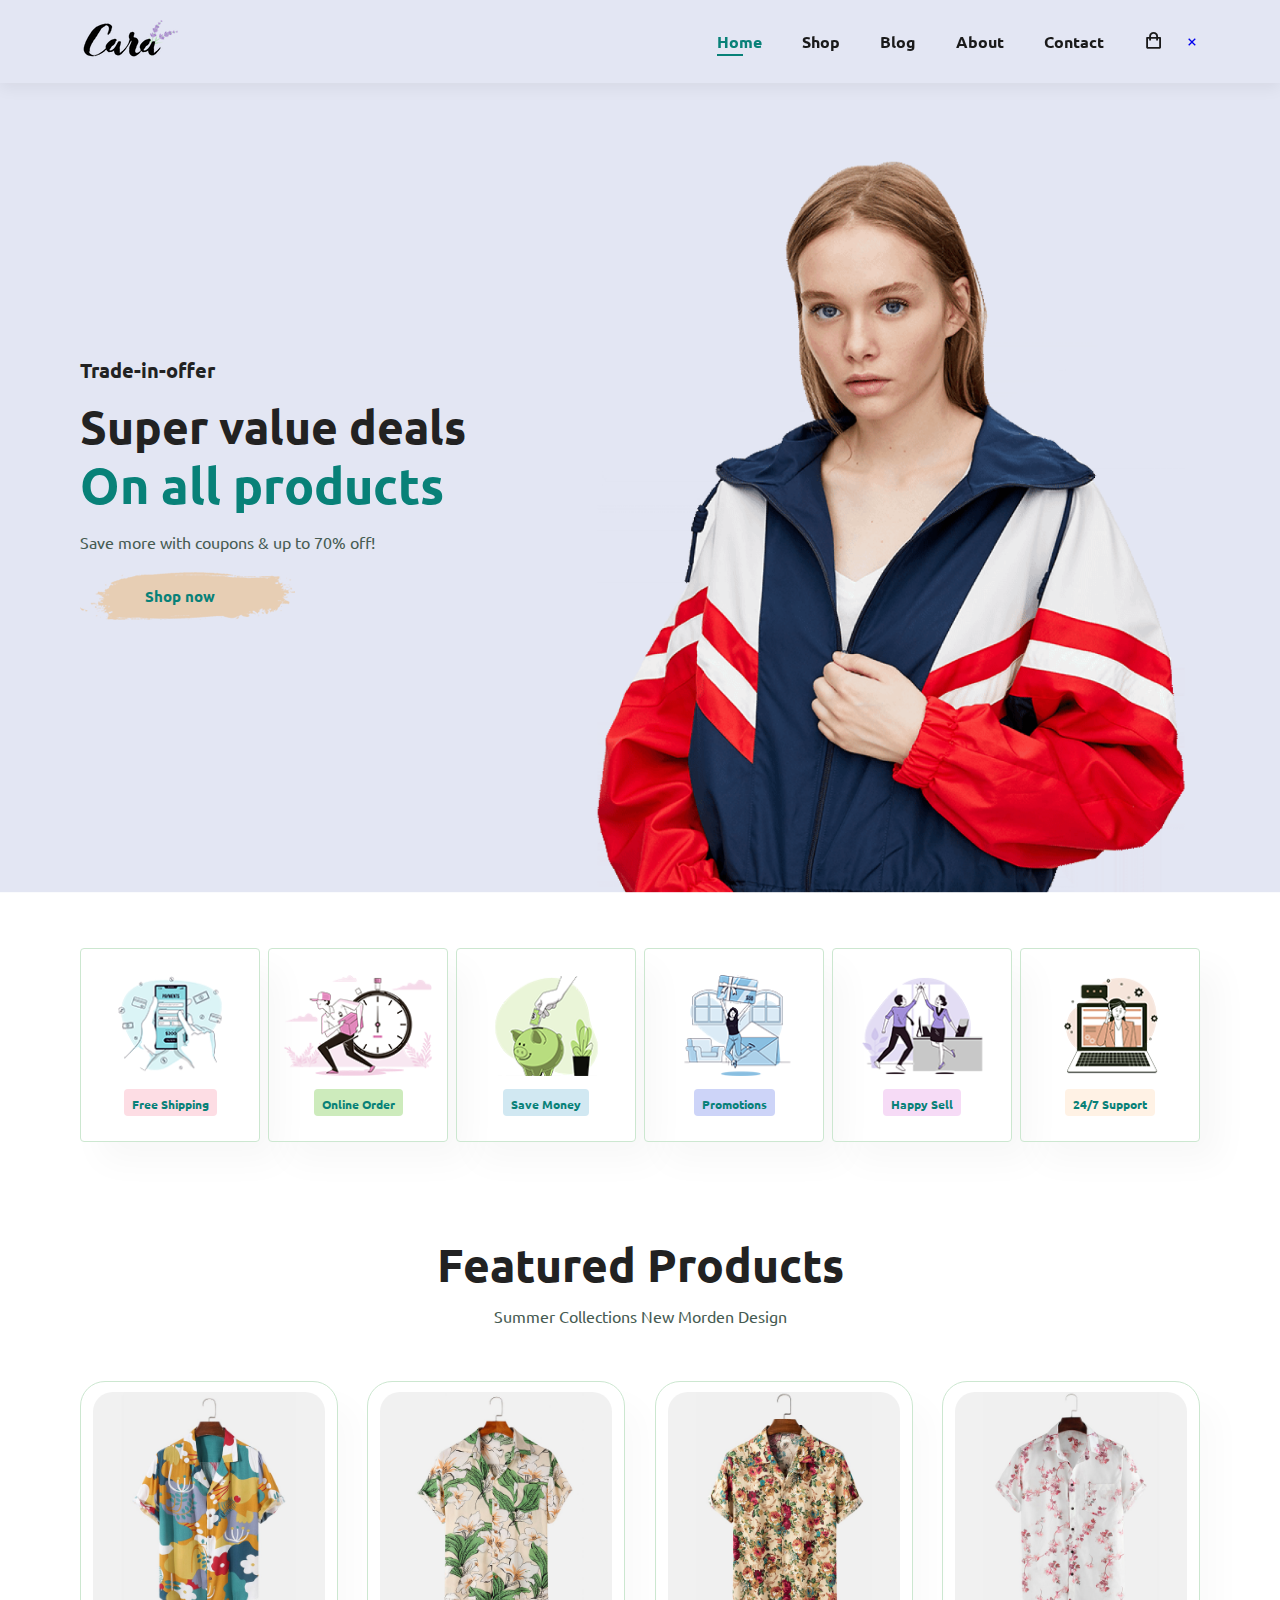
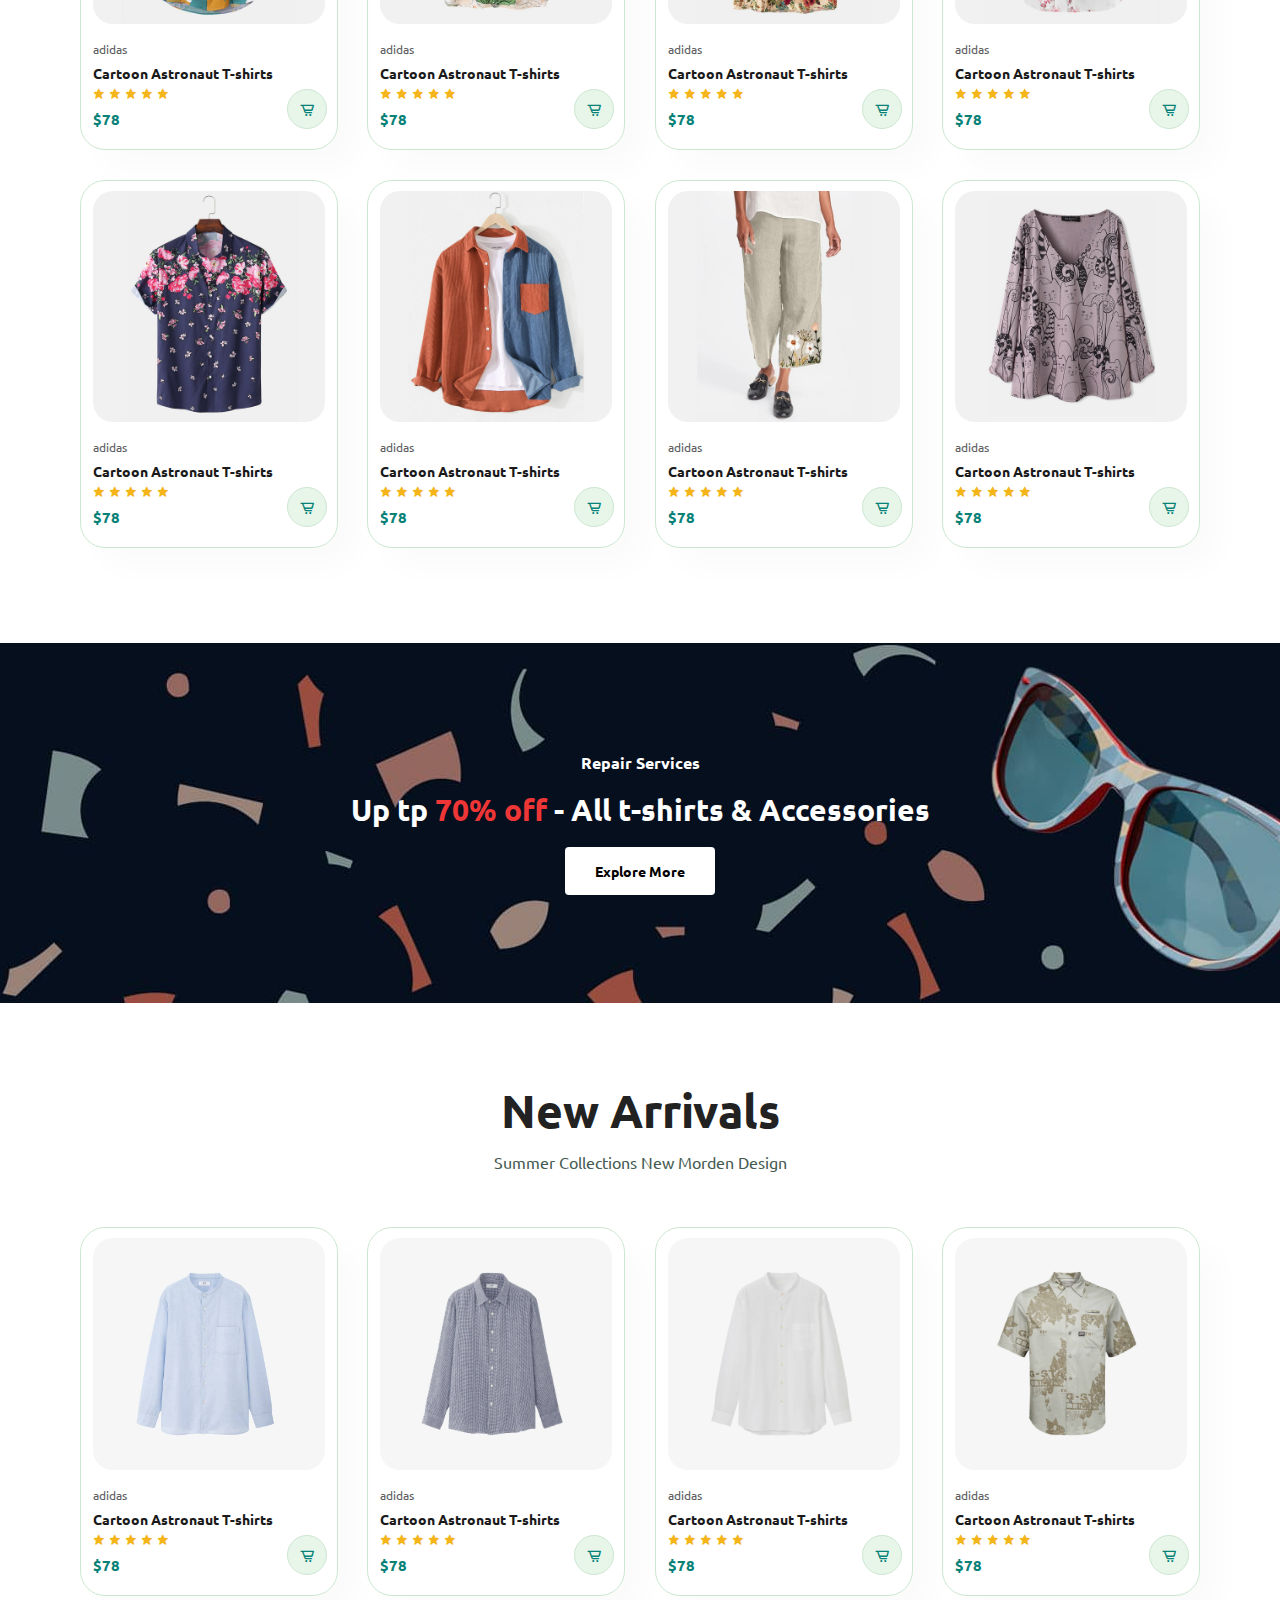
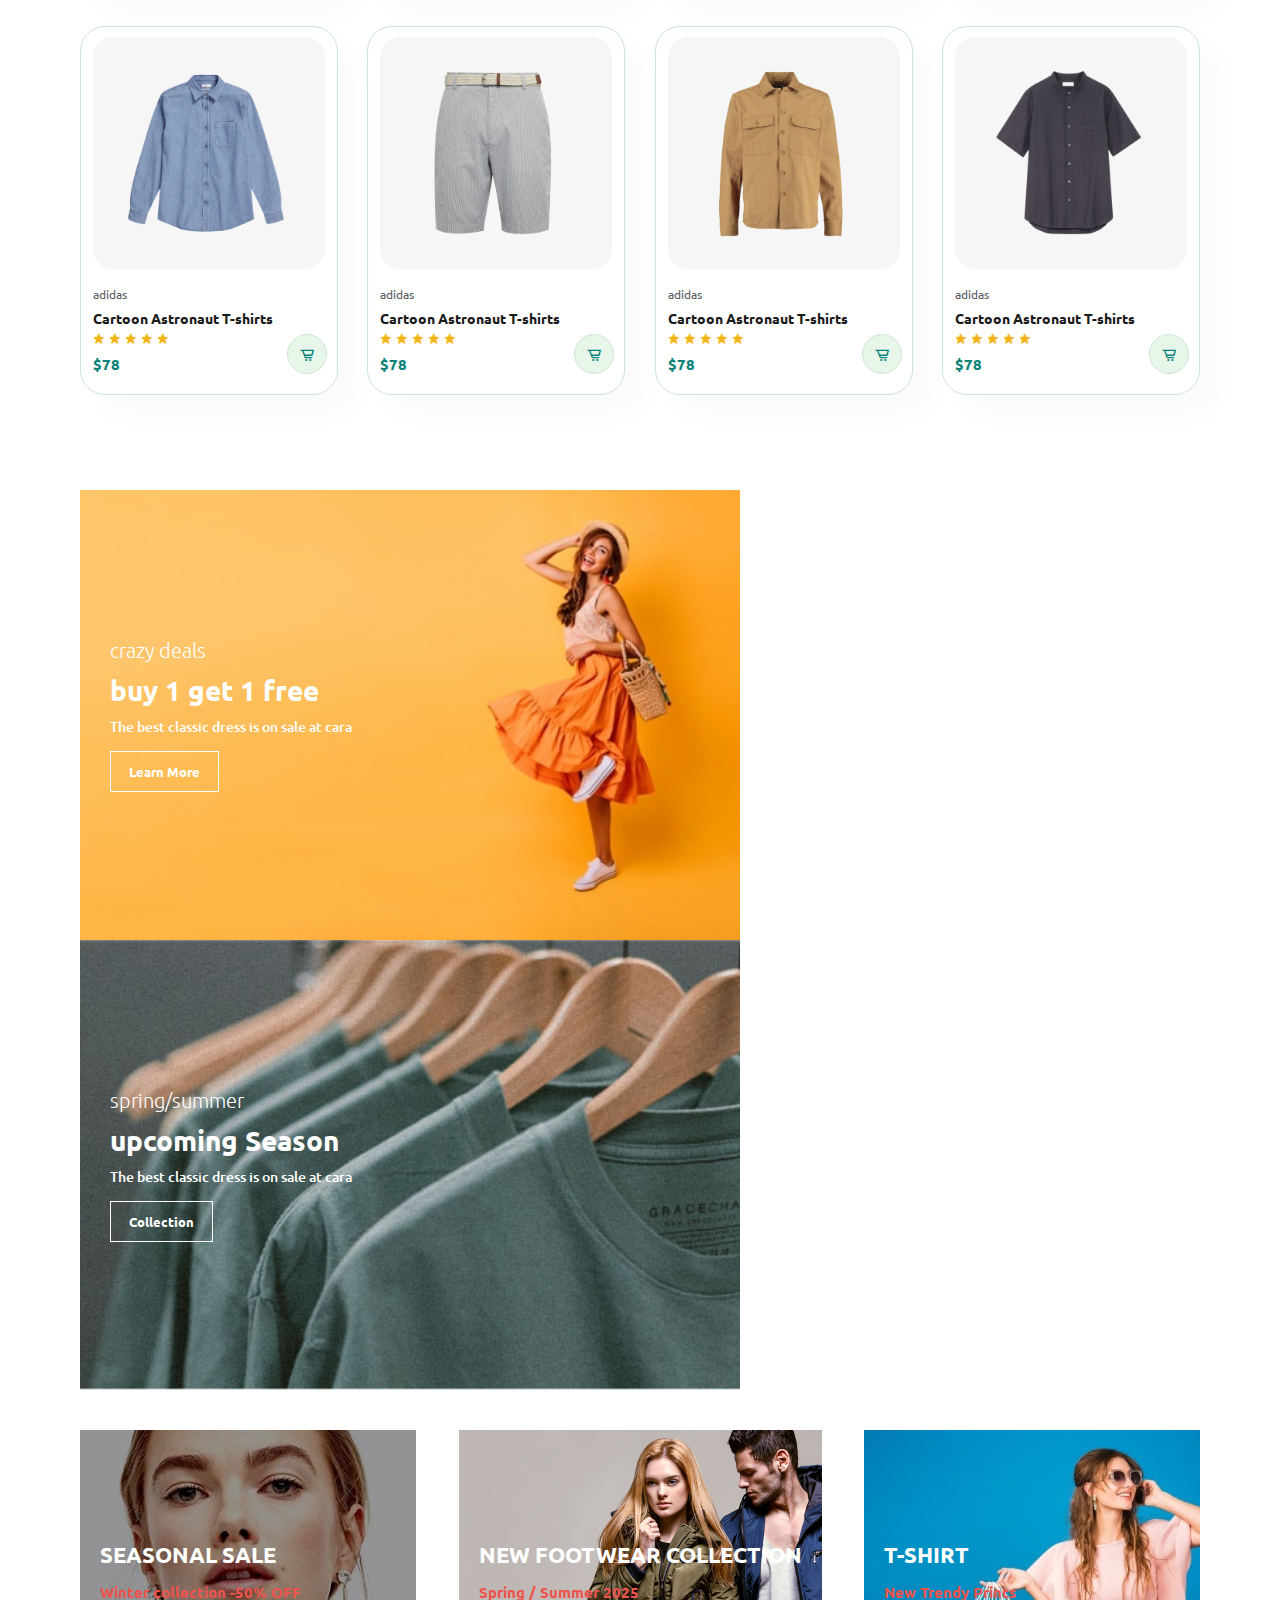
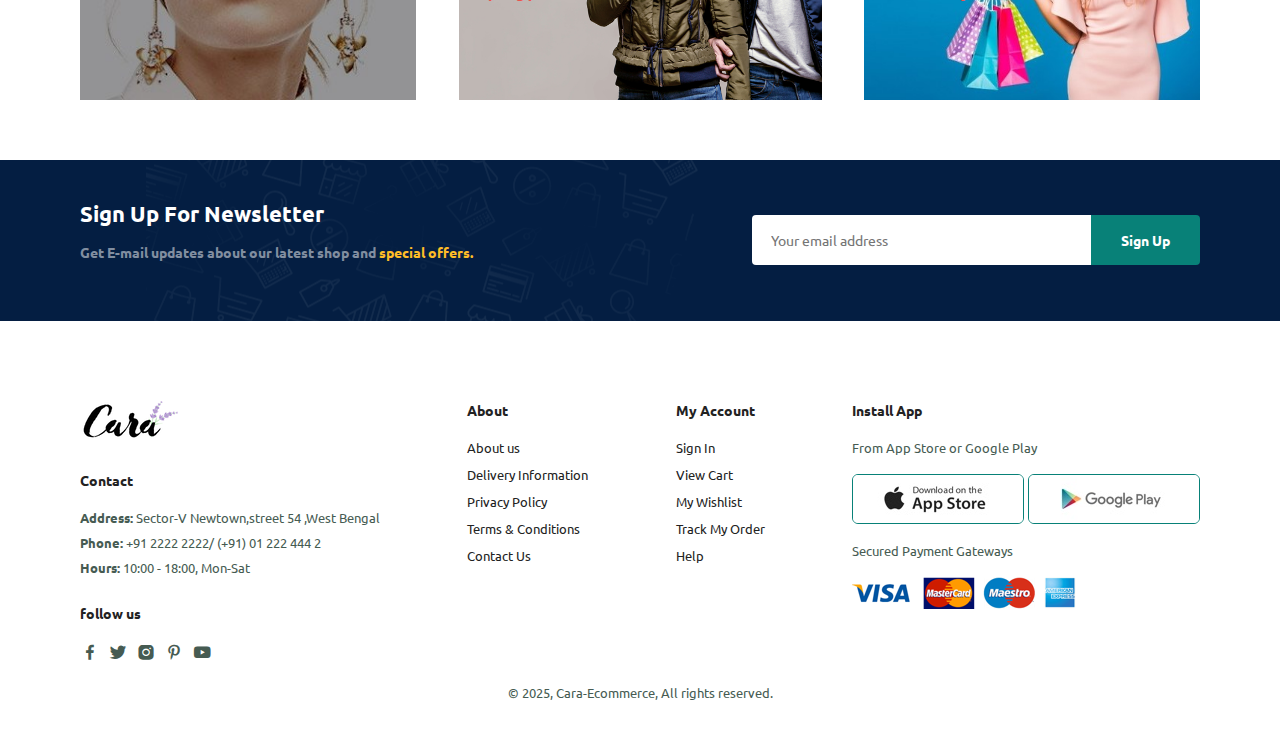
==== commit 30ee9435: "new code" ====
--- a/index.html
+++ b/index.html
@@ -21,8 +21,13 @@
                 <li><a href="blog.html">Blog</a></li>
                 <li><a href="about.html">About</a></li>
                 <li><a href="contact.html">Contact</a></li>
-                <li><a href="cart.html"><i class='bx bx-shopping-bag'></i></a></li>
+                <li id="lg-bag"><a href="cart.html"><i class='bx bx-shopping-bag'></i></a></li>
+                <a href="#" id="close"><i class='bx bx-x'></i></a>
             </ul>
+        </div>
+        <div id="mobile">
+            <a href="cart.html"><i class='bx bx-shopping-bag'></i></a>
+            <i id="bar" class='bx bx-menu'></i>
         </div>
     </section>
     <!-- ========== End navbar Section ========== -->
--- a/style.css
+++ b/style.css
@@ -124,8 +124,14 @@
     position: absolute;
     bottom: -4px;
     left: 20px;
-
-}
+}
+#mobile{
+    display: none;
+    align-items: center;
+}
+/* #close{
+    display: none;
+} */
 
  /***** End header Section *****/
 
@@ -512,5 +518,54 @@
 }
   /***** End Home Section *****/
 
+/***** Section media query *****/
+@media(max-width:799px){
+    #navbar{
+        display: flex;
+        flex-direction: column;
+        align-items: flex-start;
+        justify-content: flex-start;
+        position: fixed;
+        top: 0;
+        right: -300px;
+        height: 100vh;
+        width: 300px;
+        background-color: #E3E6F3;
+        box-shadow: 0 40px 60px rgba(0,0,0,0.1);
+        padding: 80px 0 0 10px;
+        transition: 0.3s;
+        -webkit-transition: 0.3s;
+        -moz-transition: 0.3s;
+        -ms-transition: 0.3s;
+        -o-transition: 0.3s;
+}
+    #navbar.active{
+        right: 0px;
+    }
+    #navbar li{
+        margin-bottom: 25px;
+    }
+    
+    #mobile{
+        display: flex;
+        align-items: center;
+    }
+    #mobile i{
+        color: #1a1a1a;
+        font-size: 24px;
+        padding-left: 20px;
+    }
+    #close{
+        position: absolute;
+        top: 30px;
+        left: 30px;
+        color: #222;
+        font-size: 24px;
+    }
+    #lg-bag{
+        display: none;
+    }
+}
+/***** End Section media query *****/
 
  
